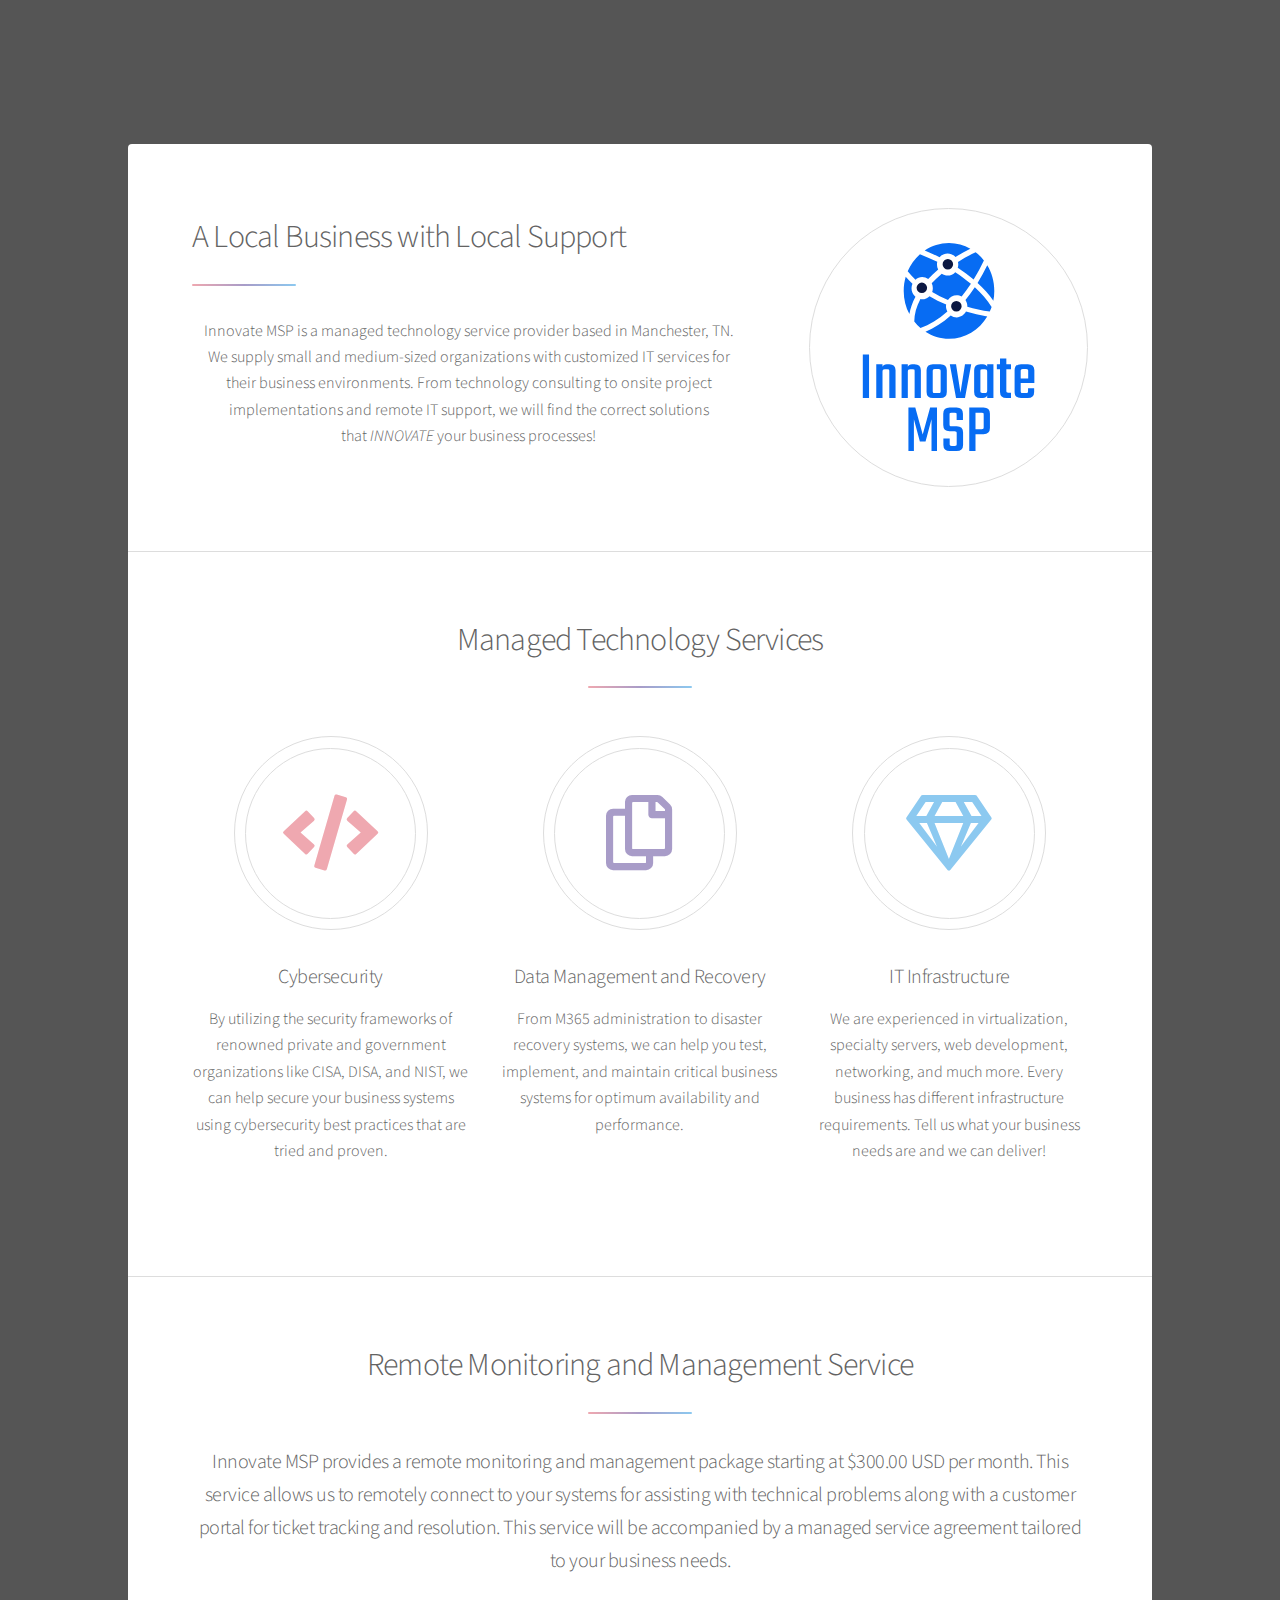
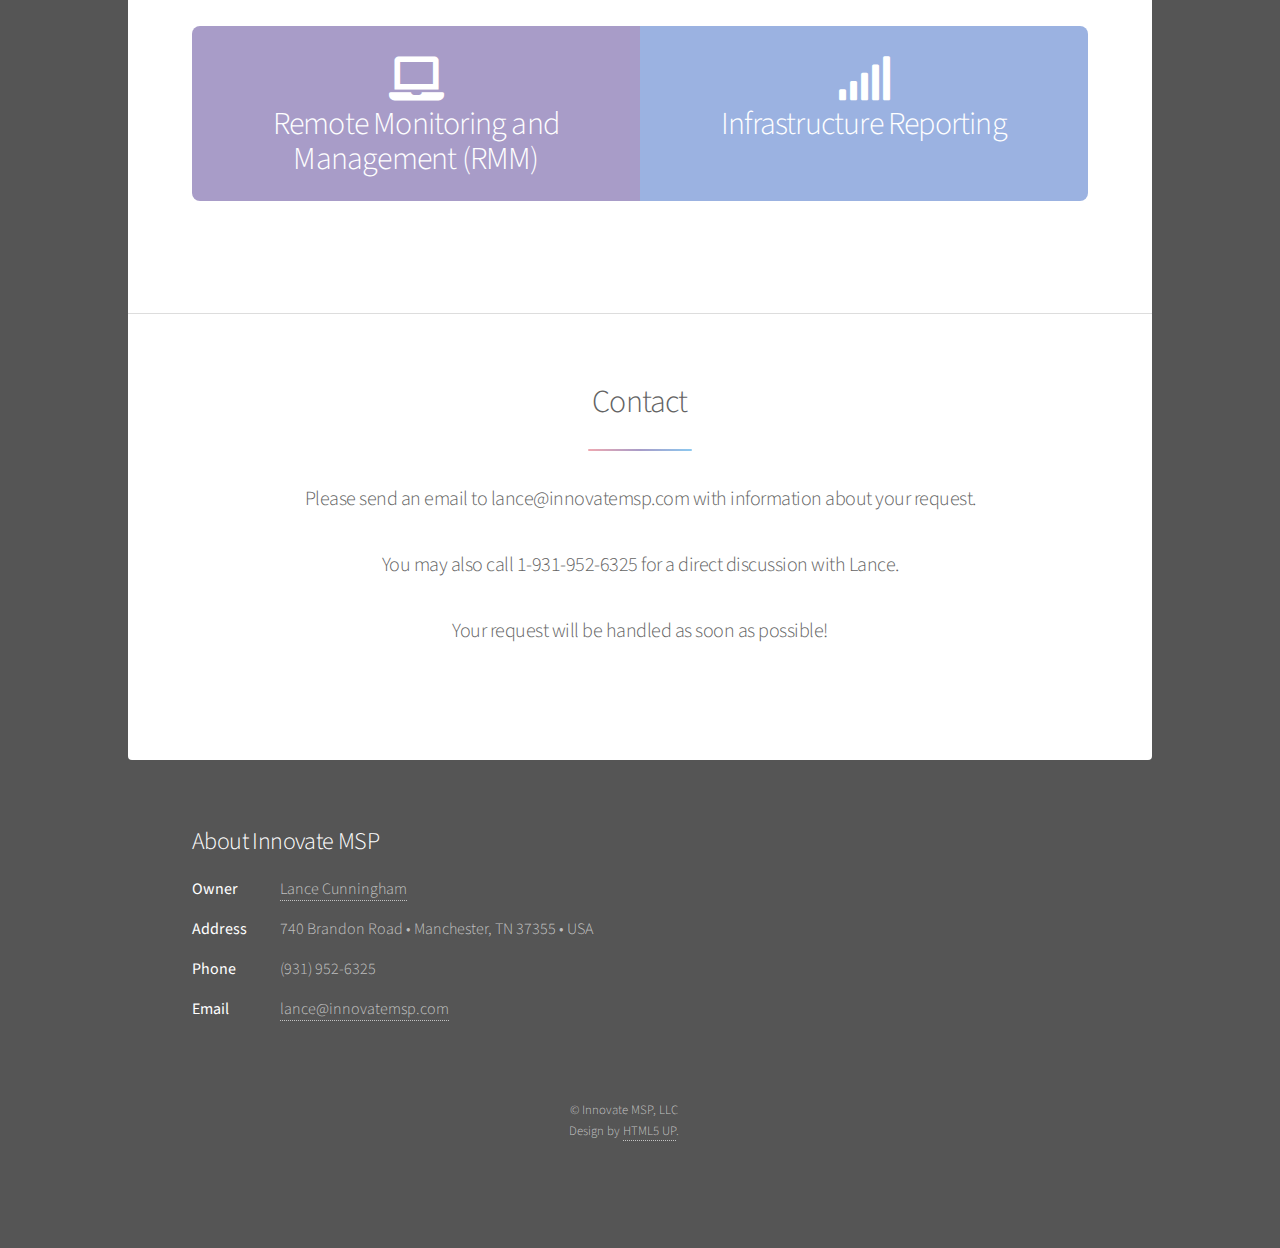
==== index.html @ 787f3912 "Minor wording change" ====
<!DOCTYPE HTML>
<!--
	Stellar by HTML5 UP
	html5up.net | @ajlkn
	Free for personal and commercial use under the CCA 3.0 license (html5up.net/license)
-->
<html>
	<head>
		<title>Innovate MSP, LLC</title>
		<meta charset="utf-8" />
		<link rel="apple-touch-icon" sizes="180x180" href="/apple-touch-icon.png">
		<link rel="icon" type="image/png" sizes="32x32" href="/favicon-32x32.png">
		<link rel="icon" type="image/png" sizes="16x16" href="/favicon-16x16.png">
		<link rel="manifest" href="/site.webmanifest">
		<link rel="mask-icon" href="/safari-pinned-tab.svg" color="#5bbad5">
		<meta name="msapplication-TileColor" content="#da532c">
		<meta name="theme-color" content="#ffffff">
		<!-- <link rel="shortcut icon" type="image/x-icon" href="images/favicon.ico" /> -->
		<meta name="viewport" content="width=device-width, initial-scale=1, user-scalable=no" />
		<link rel="stylesheet" href="assets/css/main.css" />
		<noscript><link rel="stylesheet" href="assets/css/noscript.css" /></noscript>
	</head>
	<body class="is-preload">

		<!-- Wrapper -->
			<div id="wrapper">

				<!-- Header -->
					<header id="header" class="alt">
						<!-- <span class="logo"><img src="images/logo-original.svg" alt="" /></span> -->
						<!-- <h1>Innovate MSP</h1> -->
						<!-- <p>Managed Technology Services customized to the client's needs.<br /> -->
						<!-- built by <a href="https://twitter.com/ajlkn">@ajlkn</a> for <a href="https://html5up.net">HTML5 UP</a>.</p></p> -->
					</header>

				<!-- Nav -->
					<!-- <nav id="nav">
						<ul>
							<li><a href="#intro" class="active">Introduction</a></li>
							<li><a href="#first">First Section</a></li>
							<li><a href="#second">Second Section</a></li>
							<li><a href="#cta">Get Started</a></li>
						</ul>
					</nav> -->

				<!-- Main -->
					<div id="main">

						<!-- Introduction -->
							<section id="intro" class="main">
								<div class="spotlight">
									<div class="content">
										<header class="major">
											<h2>A Local Business with Local Support</h2>
										</header>
										<center><p>Innovate MSP is a managed technology service provider based in Manchester, TN. 
									
								
											</br>We supply small and medium-sized organizations with customized IT services for </br>their business environments.
											From technology consulting to onsite project implementations and remote IT support, we will find the correct solutions </br> that <em>INNOVATE</em> your business processes! </p> </center>
										<ul class="actions">
										<!-- 	<li><a href="generic.html" class="button">Learn More</a></li> -->
										</ul>
									</div>
									<span class="image"><img src="images/logo-nobackground.svg" alt="" /></span>
								</div>
							</section>

						<!-- First Section -->
							<section id="first" class="main special">
								<header class="major">
									<h2>Managed Technology Services</h2>
								</header>
								<ul class="features">
									<li>
										<span class="icon solid major style1 fa-code"></span>
										<h3>Cybersecurity</h3>
										<p>By utilizing the security frameworks of renowned private and government 
											organizations like CISA, DISA, and NIST, we can help secure your business systems using cybersecurity best practices that are tried and proven. <!--We are CompTIA Security+ certified for providing 
											cybersecurity services, risk assessments, and consultations. --> </p>
									</li>
									<li>
										<span class="icon major style3 fa-copy"></span>
										<h3>Data Management and Recovery</h3>
										<p>From M365 administration to disaster recovery systems, we can help you test, implement, and maintain critical business systems for optimum availability and performance. </p>
									</li>
									<li>
										<span class="icon major style5 fa-gem"></span>
										<h3>IT Infrastructure</h3>
										<p>We are experienced in virtualization, specialty servers, web development, networking, and much more. Every business has different infrastructure requirements. Tell us what your business needs are and we can deliver! </p>
									</li>
								</ul>
								<footer class="major">
									<ul class="actions special">
										<!-- <li><a href="generic.html" class="button">Learn More</a></li> -->
									</ul>
								</footer>
							</section>

		<!---Second Section--->		
							<section id="first" class="main special">
								<header class="major">
									<h2>Remote Monitoring and Management Service</h2>
									<p>Innovate MSP provides a remote monitoring and management package starting at $300.00 USD per month. 
										This service allows us to remotely connect to your systems for assisting with technical problems along with a
										customer portal for ticket tracking and resolution. This service will be accompanied by a managed service agreement tailored to your business needs.</p>
								</header>
								<ul class="statistics">
									<li class="style3">
										<span class="icon solid fa-laptop"></span>
										<strong>Remote Monitoring and Management (RMM)</strong> 
									</li>
									<li class="style4">
										<span class="icon solid fa-signal"></span>
									
										<strong>Infrastructure Reporting</strong>
									</li>
									
									
								</ul>
								<!-- <p class="content">Innovate MSP provides a remote monitoring and management package starting at $200 per month. 
										The software package this services uses will allow us to remotely connect to your systems for assisting with technical problems, 
										provides a customer portal for ticket tracking and resolution, and streamlined email invoices. This service will be accompanied by a managed service agreement to specify
									more details about the terms of the agreement</p> -->
								<footer class="major">
									<ul class="actions special">
										<!-- <li><a href="generic.html" class="button">Learn More</a></li> -->
									</ul>
								</footer>
							</section> 

						<!-- Get Started -->
							<section id="cta" class="main special">
								<header class="major">
									<h2>Contact</h2>
									<p>Please send an email to lance@innovatemsp.com with information about your request. 
									</br>	</br>You may also call 1-931-952-6325 for a direct discussion with Lance. 
								</br>
									</br>Your request will be handled as soon as possible!</p>
								</header>
								<footer class="major">
									<ul class="actions special">
										<!-- <li><a href="generic.html" class="button primary">Get Started</a></li> -->
										<!-- <li><a href="generic.html" class="button">Learn More</a></li> -->
									</ul>
								</footer>
							</section>

					</div>

				<!-- Footer -->
					<footer id="footer">
						<!-- <section>
							<h2>Aliquam sed mauris</h2>
							<p>Sed lorem ipsum dolor sit amet et nullam consequat feugiat consequat magna adipiscing tempus etiam dolore veroeros. eget dapibus mauris. Cras aliquet, nisl ut viverra sollicitudin, ligula erat egestas velit, vitae tincidunt odio.</p>
							<ul class="actions">
								<li><a href="generic.html" class="button">Learn More</a></li>
							</ul>
						</section> -->
						<section>
							<h2>About Innovate MSP</h2>
							<dl class="alt">
								<dt>Owner</dt>
								<dd><a href="#">Lance Cunningham</a></dd>
								<dt>Address</dt>
								<dd>740 Brandon Road &bull; Manchester, TN 37355 &bull; USA</dd>
								<dt>Phone</dt>
								<dd>(931) 952-6325</dd>
								<dt>Email</dt>
								<dd><a href="#">lance@innovatemsp.com</a></dd>
							</dl>
							<ul class="icons">
								<!-- <li><a href="#" class="icon brands fa-twitter alt"><span class="label">Twitter</span></a></li>
								<li><a href="#" class="icon brands fa-facebook-f alt"><span class="label">Facebook</span></a></li>
								<li><a href="#" class="icon brands fa-github alt"><span class="label">GitHub</span></a></li>
								-->
							</ul>
						</section>
						<p class="copyright">&copy; Innovate MSP, LLC 
							<br/> Design by <a href="https://html5up.net">HTML5 UP</a>.</p>
					</footer>

			</div>

		<!-- Scripts -->
			<script src="assets/js/jquery.min.js"></script>
			<script src="assets/js/jquery.scrollex.min.js"></script>
			<script src="assets/js/jquery.scrolly.min.js"></script>
			<script src="assets/js/browser.min.js"></script>
			<script src="assets/js/breakpoints.min.js"></script>
			<script src="assets/js/util.js"></script>
			<script src="assets/js/main.js"></script>

	</body>
</html>
---- assets/css/main.css ----
@import url(fontawesome-all.min.css);
@import 'https://fonts.googleapis.com/css?family=Source+Sans+Pro:300,400';

/*
	Stellar by HTML5 UP
	html5up.net | @ajlkn
	Free for personal and commercial use under the CCA 3.0 license (html5up.net/license)
*/

html, body, div, span, applet, object,
iframe, h1, h2, h3, h4, h5, h6, p, blockquote,
pre, a, abbr, acronym, address, big, cite,
code, del, dfn, em, img, ins, kbd, q, s, samp,
small, strike, strong, sub, sup, tt, var, b,
u, i, center, dl, dt, dd, ol, ul, li, fieldset,
form, label, legend, table, caption, tbody,
tfoot, thead, tr, th, td, article, aside,
canvas, details, embed, figure, figcaption,
footer, header, hgroup, menu, nav, output, ruby,
section, summary, time, mark, audio, video {
	margin: 0;
	padding: 0;
	border: 0;
	font-size: 100%;
	font: inherit;
	vertical-align: baseline;}

article, aside, details, figcaption, figure,
footer, header, hgroup, menu, nav, section {
	display: block;}

body {
	line-height: 1;
}

ol, ul {
	list-style: none;
}

blockquote, q {
	quotes: none;
}

	blockquote:before, blockquote:after, q:before, q:after {
		content: '';
		content: none;
	}

table {
	border-collapse: collapse;
	border-spacing: 0;
}

body {
	-webkit-text-size-adjust: none;
}

mark {
	background-color: transparent;
	color: inherit;
}

input::-moz-focus-inner {
	border: 0;
	padding: 0;
}

input, select, textarea {
	-moz-appearance: none;
	-webkit-appearance: none;
	-ms-appearance: none;
	appearance: none;
}

/* Basic */

	@-ms-viewport {
		width: device-width;
	}

	body {
		-ms-overflow-style: scrollbar;
	}

	@media screen and (max-width: 480px) {

		html, body {
			min-width: 320px;
		}

	}

	html {
		box-sizing: border-box;
	}

	*, *:before, *:after {
		box-sizing: inherit;
	}

	body {
		background-color: #555555;
		/* background-image: url("images/overlay.png"), -moz-linear-gradient(45deg, #e37682 15%, #5f4d93 85%);
		background-image: url("images/overlay.png"), -webkit-linear-gradient(45deg, #e37682 15%, #5f4d93 85%);
		background-image: url("images/overlay.png"), -ms-linear-gradient(45deg, #e37682 15%, #5f4d93 85%);
		background-image: url("images/overlay.png"), linear-gradient(45deg, #e37682 15%, #5f4d93 85%); */
	}

		body.is-preload *, body.is-preload *:before, body.is-preload *:after {
			-moz-animation: none !important;
			-webkit-animation: none !important;
			-ms-animation: none !important;
			animation: none !important;
			-moz-transition: none !important;
			-webkit-transition: none !important;
			-ms-transition: none !important;
			transition: none !important;
		}

/* Type */

	body {
		/* background-color: #ffffff; */
		color: rgba(255, 255, 255, 0.65);
	}

	body, input, select, textarea {
		font-family: "Source Sans Pro", Helvetica, sans-serif;
		font-size: 17pt;
		font-weight: 300;
		line-height: 1.65;
	}

		@media screen and (max-width: 1680px) {

			body, input, select, textarea {
				font-size: 14pt;
			}

		}

		@media screen and (max-width: 1280px) {

			body, input, select, textarea {
				font-size: 12pt;
			}

		}

		@media screen and (max-width: 360px) {

			body, input, select, textarea {
				font-size: 11pt;
			}

		}

	a {
		-moz-transition: color 0.2s ease, border-bottom 0.2s ease;
		-webkit-transition: color 0.2s ease, border-bottom 0.2s ease;
		-ms-transition: color 0.2s ease, border-bottom 0.2s ease;
		transition: color 0.2s ease, border-bottom 0.2s ease;
		text-decoration: none;
		border-bottom: dotted 1px;
		color: inherit;
	}

		a:hover {
			border-bottom-color: transparent;
		}

	strong, b {
		font-weight: 400;
	}

	em, i {
		font-style: italic;
	}

	p {
		margin: 0 0 2em 0;
	}

		p.content {
			-moz-columns: 20em 2;
			-webkit-columns: 20em 2;
			-ms-columns: 20em 2;
			columns: 20em 2;
			-moz-column-gap: 2em;
			-webkit-column-gap: 2em;
			-ms-column-gap: 2em;
			column-gap: 2em;
			text-align: justify;
		}

	h1, h2, h3, h4, h5, h6 {
		font-weight: 300;
		line-height: 1.5;
		margin: 0 0 0.7em 0;
		letter-spacing: -0.025em;
	}

		h1 a, h2 a, h3 a, h4 a, h5 a, h6 a {
			color: inherit;
			text-decoration: none;
		}

	h1 {
		font-size: 2.5em;
		line-height: 1.2;
	}

	h2 {
		font-size: 1.5em;
	}

	h3 {
		font-size: 1.25em;
	}

	h4 {
		font-size: 1.1em;
	}

	h5 {
		font-size: 0.9em;
	}

	h6 {
		font-size: 0.7em;
	}

	@media screen and (max-width: 736px) {

		h1 {
			font-size: 2em;
		}

	}

	sub {
		font-size: 0.8em;
		position: relative;
		top: 0.5em;
	}

	sup {
		font-size: 0.8em;
		position: relative;
		top: -0.5em;
	}

	blockquote {
		border-left: solid 4px;
		font-style: italic;
		margin: 0 0 2em 0;
		padding: 0.5em 0 0.5em 2em;
	}

	code {
		border-radius: 8px;
		border: solid 1px;
		font-family: "Courier New", monospace;
		font-size: 0.9em;
		margin: 0 0.25em;
		padding: 0.25em 0.65em;
	}

	pre {
		-webkit-overflow-scrolling: touch;
		font-family: "Courier New", monospace;
		font-size: 0.9em;
		margin: 0 0 2em 0;
	}

		pre code {
			display: block;
			line-height: 1.75;
			padding: 1em 1.5em;
			overflow-x: auto;
		}

	hr {
		border: 0;
		border-bottom: solid 1px;
		margin: 2em 0;
	}

		hr.major {
			margin: 3em 0;
		}

	.align-left {
		text-align: left;
	}

	.align-center {
		text-align: center;
	}

	.align-right {
		text-align: right;
	}

	input, select, textarea {
		color: #ffffff;
	}

	a:hover {
		color: #ffffff;
	}

	strong, b {
		color: #ffffff;
	}

	h1, h2, h3, h4, h5, h6 {
		color: #ffffff;
	}

	blockquote {
		border-left-color: rgba(255, 255, 255, 0.35);
	}

	code {
		background: rgba(255, 255, 255, 0.075);
		border-color: rgba(255, 255, 255, 0.35);
	}

	hr {
		border-bottom-color: rgba(255, 255, 255, 0.35);
	}

/* Row */

	.row {
		display: flex;
		flex-wrap: wrap;
		box-sizing: border-box;
		align-items: stretch;
	}

		.row > * {
			box-sizing: border-box;
		}

		.row.gtr-uniform > * > :last-child {
			margin-bottom: 0;
		}

		.row.aln-left {
			justify-content: flex-start;
		}

		.row.aln-center {
			justify-content: center;
		}

		.row.aln-right {
			justify-content: flex-end;
		}

		.row.aln-top {
			align-items: flex-start;
		}

		.row.aln-middle {
			align-items: center;
		}

		.row.aln-bottom {
			align-items: flex-end;
		}

		.row > .imp {
			order: -1;
		}

		.row > .col-1 {
			width: 8.33333%;
		}

		.row > .off-1 {
			margin-left: 8.33333%;
		}

		.row > .col-2 {
			width: 16.66667%;
		}

		.row > .off-2 {
			margin-left: 16.66667%;
		}

		.row > .col-3 {
			width: 25%;
		}

		.row > .off-3 {
			margin-left: 25%;
		}

		.row > .col-4 {
			width: 33.33333%;
		}

		.row > .off-4 {
			margin-left: 33.33333%;
		}

		.row > .col-5 {
			width: 41.66667%;
		}

		.row > .off-5 {
			margin-left: 41.66667%;
		}

		.row > .col-6 {
			width: 50%;
		}

		.row > .off-6 {
			margin-left: 50%;
		}

		.row > .col-7 {
			width: 58.33333%;
		}

		.row > .off-7 {
			margin-left: 58.33333%;
		}

		.row > .col-8 {
			width: 66.66667%;
		}

		.row > .off-8 {
			margin-left: 66.66667%;
		}

		.row > .col-9 {
			width: 75%;
		}

		.row > .off-9 {
			margin-left: 75%;
		}

		.row > .col-10 {
			width: 83.33333%;
		}

		.row > .off-10 {
			margin-left: 83.33333%;
		}

		.row > .col-11 {
			width: 91.66667%;
		}

		.row > .off-11 {
			margin-left: 91.66667%;
		}

		.row > .col-12 {
			width: 100%;
		}

		.row > .off-12 {
			margin-left: 100%;
		}

		.row.gtr-0 {
			margin-top: 0;
			margin-left: 0em;
		}

			.row.gtr-0 > * {
				padding: 0 0 0 0em;
			}

			.row.gtr-0.gtr-uniform {
				margin-top: 0em;
			}

				.row.gtr-0.gtr-uniform > * {
					padding-top: 0em;
				}

		.row.gtr-25 {
			margin-top: 0;
			margin-left: -0.375em;
		}

			.row.gtr-25 > * {
				padding: 0 0 0 0.375em;
			}

			.row.gtr-25.gtr-uniform {
				margin-top: -0.375em;
			}

				.row.gtr-25.gtr-uniform > * {
					padding-top: 0.375em;
				}

		.row.gtr-50 {
			margin-top: 0;
			margin-left: -0.75em;
		}

			.row.gtr-50 > * {
				padding: 0 0 0 0.75em;
			}

			.row.gtr-50.gtr-uniform {
				margin-top: -0.75em;
			}

				.row.gtr-50.gtr-uniform > * {
					padding-top: 0.75em;
				}

		.row {
			margin-top: 0;
			margin-left: -1.5em;
		}

			.row > * {
				padding: 0 0 0 1.5em;
			}

			.row.gtr-uniform {
				margin-top: -1.5em;
			}

				.row.gtr-uniform > * {
					padding-top: 1.5em;
				}

		.row.gtr-150 {
			margin-top: 0;
			margin-left: -2.25em;
		}

			.row.gtr-150 > * {
				padding: 0 0 0 2.25em;
			}

			.row.gtr-150.gtr-uniform {
				margin-top: -2.25em;
			}

				.row.gtr-150.gtr-uniform > * {
					padding-top: 2.25em;
				}

		.row.gtr-200 {
			margin-top: 0;
			margin-left: -3em;
		}

			.row.gtr-200 > * {
				padding: 0 0 0 3em;
			}

			.row.gtr-200.gtr-uniform {
				margin-top: -3em;
			}

				.row.gtr-200.gtr-uniform > * {
					padding-top: 3em;
				}

		@media screen and (max-width: 1680px) {

			.row {
				display: flex;
				flex-wrap: wrap;
				box-sizing: border-box;
				align-items: stretch;
			}

				.row > * {
					box-sizing: border-box;
				}

				.row.gtr-uniform > * > :last-child {
					margin-bottom: 0;
				}

				.row.aln-left {
					justify-content: flex-start;
				}

				.row.aln-center {
					justify-content: center;
				}

				.row.aln-right {
					justify-content: flex-end;
				}

				.row.aln-top {
					align-items: flex-start;
				}

				.row.aln-middle {
					align-items: center;
				}

				.row.aln-bottom {
					align-items: flex-end;
				}

				.row > .imp-xlarge {
					order: -1;
				}

				.row > .col-1-xlarge {
					width: 8.33333%;
				}

				.row > .off-1-xlarge {
					margin-left: 8.33333%;
				}

				.row > .col-2-xlarge {
					width: 16.66667%;
				}

				.row > .off-2-xlarge {
					margin-left: 16.66667%;
				}

				.row > .col-3-xlarge {
					width: 25%;
				}

				.row > .off-3-xlarge {
					margin-left: 25%;
				}

				.row > .col-4-xlarge {
					width: 33.33333%;
				}

				.row > .off-4-xlarge {
					margin-left: 33.33333%;
				}

				.row > .col-5-xlarge {
					width: 41.66667%;
				}

				.row > .off-5-xlarge {
					margin-left: 41.66667%;
				}

				.row > .col-6-xlarge {
					width: 50%;
				}

				.row > .off-6-xlarge {
					margin-left: 50%;
				}

				.row > .col-7-xlarge {
					width: 58.33333%;
				}

				.row > .off-7-xlarge {
					margin-left: 58.33333%;
				}

				.row > .col-8-xlarge {
					width: 66.66667%;
				}

				.row > .off-8-xlarge {
					margin-left: 66.66667%;
				}

				.row > .col-9-xlarge {
					width: 75%;
				}

				.row > .off-9-xlarge {
					margin-left: 75%;
				}

				.row > .col-10-xlarge {
					width: 83.33333%;
				}

				.row > .off-10-xlarge {
					margin-left: 83.33333%;
				}

				.row > .col-11-xlarge {
					width: 91.66667%;
				}

				.row > .off-11-xlarge {
					margin-left: 91.66667%;
				}

				.row > .col-12-xlarge {
					width: 100%;
				}

				.row > .off-12-xlarge {
					margin-left: 100%;
				}

				.row.gtr-0 {
					margin-top: 0;
					margin-left: 0em;
				}

					.row.gtr-0 > * {
						padding: 0 0 0 0em;
					}

					.row.gtr-0.gtr-uniform {
						margin-top: 0em;
					}

						.row.gtr-0.gtr-uniform > * {
							padding-top: 0em;
						}

				.row.gtr-25 {
					margin-top: 0;
					margin-left: -0.375em;
				}

					.row.gtr-25 > * {
						padding: 0 0 0 0.375em;
					}

					.row.gtr-25.gtr-uniform {
						margin-top: -0.375em;
					}

						.row.gtr-25.gtr-uniform > * {
							padding-top: 0.375em;
						}

				.row.gtr-50 {
					margin-top: 0;
					margin-left: -0.75em;
				}

					.row.gtr-50 > * {
						padding: 0 0 0 0.75em;
					}

					.row.gtr-50.gtr-uniform {
						margin-top: -0.75em;
					}

						.row.gtr-50.gtr-uniform > * {
							padding-top: 0.75em;
						}

				.row {
					margin-top: 0;
					margin-left: -1.5em;
				}

					.row > * {
						padding: 0 0 0 1.5em;
					}

					.row.gtr-uniform {
						margin-top: -1.5em;
					}

						.row.gtr-uniform > * {
							padding-top: 1.5em;
						}

				.row.gtr-150 {
					margin-top: 0;
					margin-left: -2.25em;
				}

					.row.gtr-150 > * {
						padding: 0 0 0 2.25em;
					}

					.row.gtr-150.gtr-uniform {
						margin-top: -2.25em;
					}

						.row.gtr-150.gtr-uniform > * {
							padding-top: 2.25em;
						}

				.row.gtr-200 {
					margin-top: 0;
					margin-left: -3em;
				}

					.row.gtr-200 > * {
						padding: 0 0 0 3em;
					}

					.row.gtr-200.gtr-uniform {
						margin-top: -3em;
					}

						.row.gtr-200.gtr-uniform > * {
							padding-top: 3em;
						}

		}

		@media screen and (max-width: 1280px) {

			.row {
				display: flex;
				flex-wrap: wrap;
				box-sizing: border-box;
				align-items: stretch;
			}

				.row > * {
					box-sizing: border-box;
				}

				.row.gtr-uniform > * > :last-child {
					margin-bottom: 0;
				}

				.row.aln-left {
					justify-content: flex-start;
				}

				.row.aln-center {
					justify-content: center;
				}

				.row.aln-right {
					justify-content: flex-end;
				}

				.row.aln-top {
					align-items: flex-start;
				}

				.row.aln-middle {
					align-items: center;
				}

				.row.aln-bottom {
					align-items: flex-end;
				}

				.row > .imp-large {
					order: -1;
				}

				.row > .col-1-large {
					width: 8.33333%;
				}

				.row > .off-1-large {
					margin-left: 8.33333%;
				}

				.row > .col-2-large {
					width: 16.66667%;
				}

				.row > .off-2-large {
					margin-left: 16.66667%;
				}

				.row > .col-3-large {
					width: 25%;
				}

				.row > .off-3-large {
					margin-left: 25%;
				}

				.row > .col-4-large {
					width: 33.33333%;
				}

				.row > .off-4-large {
					margin-left: 33.33333%;
				}

				.row > .col-5-large {
					width: 41.66667%;
				}

				.row > .off-5-large {
					margin-left: 41.66667%;
				}

				.row > .col-6-large {
					width: 50%;
				}

				.row > .off-6-large {
					margin-left: 50%;
				}

				.row > .col-7-large {
					width: 58.33333%;
				}

				.row > .off-7-large {
					margin-left: 58.33333%;
				}

				.row > .col-8-large {
					width: 66.66667%;
				}

				.row > .off-8-large {
					margin-left: 66.66667%;
				}

				.row > .col-9-large {
					width: 75%;
				}

				.row > .off-9-large {
					margin-left: 75%;
				}

				.row > .col-10-large {
					width: 83.33333%;
				}

				.row > .off-10-large {
					margin-left: 83.33333%;
				}

				.row > .col-11-large {
					width: 91.66667%;
				}

				.row > .off-11-large {
					margin-left: 91.66667%;
				}

				.row > .col-12-large {
					width: 100%;
				}

				.row > .off-12-large {
					margin-left: 100%;
				}

				.row.gtr-0 {
					margin-top: 0;
					margin-left: 0em;
				}

					.row.gtr-0 > * {
						padding: 0 0 0 0em;
					}

					.row.gtr-0.gtr-uniform {
						margin-top: 0em;
					}

						.row.gtr-0.gtr-uniform > * {
							padding-top: 0em;
						}

				.row.gtr-25 {
					margin-top: 0;
					margin-left: -0.375em;
				}

					.row.gtr-25 > * {
						padding: 0 0 0 0.375em;
					}

					.row.gtr-25.gtr-uniform {
						margin-top: -0.375em;
					}

						.row.gtr-25.gtr-uniform > * {
							padding-top: 0.375em;
						}

				.row.gtr-50 {
					margin-top: 0;
					margin-left: -0.75em;
				}

					.row.gtr-50 > * {
						padding: 0 0 0 0.75em;
					}

					.row.gtr-50.gtr-uniform {
						margin-top: -0.75em;
					}

						.row.gtr-50.gtr-uniform > * {
							padding-top: 0.75em;
						}

				.row {
					margin-top: 0;
					margin-left: -1.5em;
				}

					.row > * {
						padding: 0 0 0 1.5em;
					}

					.row.gtr-uniform {
						margin-top: -1.5em;
					}

						.row.gtr-uniform > * {
							padding-top: 1.5em;
						}

				.row.gtr-150 {
					margin-top: 0;
					margin-left: -2.25em;
				}

					.row.gtr-150 > * {
						padding: 0 0 0 2.25em;
					}

					.row.gtr-150.gtr-uniform {
						margin-top: -2.25em;
					}

						.row.gtr-150.gtr-uniform > * {
							padding-top: 2.25em;
						}

				.row.gtr-200 {
					margin-top: 0;
					margin-left: -3em;
				}

					.row.gtr-200 > * {
						padding: 0 0 0 3em;
					}

					.row.gtr-200.gtr-uniform {
						margin-top: -3em;
					}

						.row.gtr-200.gtr-uniform > * {
							padding-top: 3em;
						}

		}

		@media screen and (max-width: 980px) {

			.row {
				display: flex;
				flex-wrap: wrap;
				box-sizing: border-box;
				align-items: stretch;
			}

				.row > * {
					box-sizing: border-box;
				}

				.row.gtr-uniform > * > :last-child {
					margin-bottom: 0;
				}

				.row.aln-left {
					justify-content: flex-start;
				}

				.row.aln-center {
					justify-content: center;
				}

				.row.aln-right {
					justify-content: flex-end;
				}

				.row.aln-top {
					align-items: flex-start;
				}

				.row.aln-middle {
					align-items: center;
				}

				.row.aln-bottom {
					align-items: flex-end;
				}

				.row > .imp-medium {
					order: -1;
				}

				.row > .col-1-medium {
					width: 8.33333%;
				}

				.row > .off-1-medium {
					margin-left: 8.33333%;
				}

				.row > .col-2-medium {
					width: 16.66667%;
				}

				.row > .off-2-medium {
					margin-left: 16.66667%;
				}

				.row > .col-3-medium {
					width: 25%;
				}

				.row > .off-3-medium {
					margin-left: 25%;
				}

				.row > .col-4-medium {
					width: 33.33333%;
				}

				.row > .off-4-medium {
					margin-left: 33.33333%;
				}

				.row > .col-5-medium {
					width: 41.66667%;
				}

				.row > .off-5-medium {
					margin-left: 41.66667%;
				}

				.row > .col-6-medium {
					width: 50%;
				}

				.row > .off-6-medium {
					margin-left: 50%;
				}

				.row > .col-7-medium {
					width: 58.33333%;
				}

				.row > .off-7-medium {
					margin-left: 58.33333%;
				}

				.row > .col-8-medium {
					width: 66.66667%;
				}

				.row > .off-8-medium {
					margin-left: 66.66667%;
				}

				.row > .col-9-medium {
					width: 75%;
				}

				.row > .off-9-medium {
					margin-left: 75%;
				}

				.row > .col-10-medium {
					width: 83.33333%;
				}

				.row > .off-10-medium {
					margin-left: 83.33333%;
				}

				.row > .col-11-medium {
					width: 91.66667%;
				}

				.row > .off-11-medium {
					margin-left: 91.66667%;
				}

				.row > .col-12-medium {
					width: 100%;
				}

				.row > .off-12-medium {
					margin-left: 100%;
				}

				.row.gtr-0 {
					margin-top: 0;
					margin-left: 0em;
				}

					.row.gtr-0 > * {
						padding: 0 0 0 0em;
					}

					.row.gtr-0.gtr-uniform {
						margin-top: 0em;
					}

						.row.gtr-0.gtr-uniform > * {
							padding-top: 0em;
						}

				.row.gtr-25 {
					margin-top: 0;
					margin-left: -0.375em;
				}

					.row.gtr-25 > * {
						padding: 0 0 0 0.375em;
					}

					.row.gtr-25.gtr-uniform {
						margin-top: -0.375em;
					}

						.row.gtr-25.gtr-uniform > * {
							padding-top: 0.375em;
						}

				.row.gtr-50 {
					margin-top: 0;
					margin-left: -0.75em;
				}

					.row.gtr-50 > * {
						padding: 0 0 0 0.75em;
					}

					.row.gtr-50.gtr-uniform {
						margin-top: -0.75em;
					}

						.row.gtr-50.gtr-uniform > * {
							padding-top: 0.75em;
						}

				.row {
					margin-top: 0;
					margin-left: -1.5em;
				}

					.row > * {
						padding: 0 0 0 1.5em;
					}

					.row.gtr-uniform {
						margin-top: -1.5em;
					}

						.row.gtr-uniform > * {
							padding-top: 1.5em;
						}

				.row.gtr-150 {
					margin-top: 0;
					margin-left: -2.25em;
				}

					.row.gtr-150 > * {
						padding: 0 0 0 2.25em;
					}

					.row.gtr-150.gtr-uniform {
						margin-top: -2.25em;
					}

						.row.gtr-150.gtr-uniform > * {
							padding-top: 2.25em;
						}

				.row.gtr-200 {
					margin-top: 0;
					margin-left: -3em;
				}

					.row.gtr-200 > * {
						padding: 0 0 0 3em;
					}

					.row.gtr-200.gtr-uniform {
						margin-top: -3em;
					}

						.row.gtr-200.gtr-uniform > * {
							padding-top: 3em;
						}

		}

		@media screen and (max-width: 736px) {

			.row {
				display: flex;
				flex-wrap: wrap;
				box-sizing: border-box;
				align-items: stretch;
			}

				.row > * {
					box-sizing: border-box;
				}

				.row.gtr-uniform > * > :last-child {
					margin-bottom: 0;
				}

				.row.aln-left {
					justify-content: flex-start;
				}

				.row.aln-center {
					justify-content: center;
				}

				.row.aln-right {
					justify-content: flex-end;
				}

				.row.aln-top {
					align-items: flex-start;
				}

				.row.aln-middle {
					align-items: center;
				}

				.row.aln-bottom {
					align-items: flex-end;
				}

				.row > .imp-small {
					order: -1;
				}

				.row > .col-1-small {
					width: 8.33333%;
				}

				.row > .off-1-small {
					margin-left: 8.33333%;
				}

				.row > .col-2-small {
					width: 16.66667%;
				}

				.row > .off-2-small {
					margin-left: 16.66667%;
				}

				.row > .col-3-small {
					width: 25%;
				}

				.row > .off-3-small {
					margin-left: 25%;
				}

				.row > .col-4-small {
					width: 33.33333%;
				}

				.row > .off-4-small {
					margin-left: 33.33333%;
				}

				.row > .col-5-small {
					width: 41.66667%;
				}

				.row > .off-5-small {
					margin-left: 41.66667%;
				}

				.row > .col-6-small {
					width: 50%;
				}

				.row > .off-6-small {
					margin-left: 50%;
				}

				.row > .col-7-small {
					width: 58.33333%;
				}

				.row > .off-7-small {
					margin-left: 58.33333%;
				}

				.row > .col-8-small {
					width: 66.66667%;
				}

				.row > .off-8-small {
					margin-left: 66.66667%;
				}

				.row > .col-9-small {
					width: 75%;
				}

				.row > .off-9-small {
					margin-left: 75%;
				}

				.row > .col-10-small {
					width: 83.33333%;
				}

				.row > .off-10-small {
					margin-left: 83.33333%;
				}

				.row > .col-11-small {
					width: 91.66667%;
				}

				.row > .off-11-small {
					margin-left: 91.66667%;
				}

				.row > .col-12-small {
					width: 100%;
				}

				.row > .off-12-small {
					margin-left: 100%;
				}

				.row.gtr-0 {
					margin-top: 0;
					margin-left: 0em;
				}

					.row.gtr-0 > * {
						padding: 0 0 0 0em;
					}

					.row.gtr-0.gtr-uniform {
						margin-top: 0em;
					}

						.row.gtr-0.gtr-uniform > * {
							padding-top: 0em;
						}

				.row.gtr-25 {
					margin-top: 0;
					margin-left: -0.25em;
				}

					.row.gtr-25 > * {
						padding: 0 0 0 0.25em;
					}

					.row.gtr-25.gtr-uniform {
						margin-top: -0.25em;
					}

						.row.gtr-25.gtr-uniform > * {
							padding-top: 0.25em;
						}

				.row.gtr-50 {
					margin-top: 0;
					margin-left: -0.5em;
				}

					.row.gtr-50 > * {
						padding: 0 0 0 0.5em;
					}

					.row.gtr-50.gtr-uniform {
						margin-top: -0.5em;
					}

						.row.gtr-50.gtr-uniform > * {
							padding-top: 0.5em;
						}

				.row {
					margin-top: 0;
					margin-left: -1em;
				}

					.row > * {
						padding: 0 0 0 1em;
					}

					.row.gtr-uniform {
						margin-top: -1em;
					}

						.row.gtr-uniform > * {
							padding-top: 1em;
						}

				.row.gtr-150 {
					margin-top: 0;
					margin-left: -1.5em;
				}

					.row.gtr-150 > * {
						padding: 0 0 0 1.5em;
					}

					.row.gtr-150.gtr-uniform {
						margin-top: -1.5em;
					}

						.row.gtr-150.gtr-uniform > * {
							padding-top: 1.5em;
						}

				.row.gtr-200 {
					margin-top: 0;
					margin-left: -2em;
				}

					.row.gtr-200 > * {
						padding: 0 0 0 2em;
					}

					.row.gtr-200.gtr-uniform {
						margin-top: -2em;
					}

						.row.gtr-200.gtr-uniform > * {
							padding-top: 2em;
						}

		}

		@media screen and (max-width: 480px) {

			.row {
				display: flex;
				flex-wrap: wrap;
				box-sizing: border-box;
				align-items: stretch;
			}

				.row > * {
					box-sizing: border-box;
				}

				.row.gtr-uniform > * > :last-child {
					margin-bottom: 0;
				}

				.row.aln-left {
					justify-content: flex-start;
				}

				.row.aln-center {
					justify-content: center;
				}

				.row.aln-right {
					justify-content: flex-end;
				}

				.row.aln-top {
					align-items: flex-start;
				}

				.row.aln-middle {
					align-items: center;
				}

				.row.aln-bottom {
					align-items: flex-end;
				}

				.row > .imp-xsmall {
					order: -1;
				}

				.row > .col-1-xsmall {
					width: 8.33333%;
				}

				.row > .off-1-xsmall {
					margin-left: 8.33333%;
				}

				.row > .col-2-xsmall {
					width: 16.66667%;
				}

				.row > .off-2-xsmall {
					margin-left: 16.66667%;
				}

				.row > .col-3-xsmall {
					width: 25%;
				}

				.row > .off-3-xsmall {
					margin-left: 25%;
				}

				.row > .col-4-xsmall {
					width: 33.33333%;
				}

				.row > .off-4-xsmall {
					margin-left: 33.33333%;
				}

				.row > .col-5-xsmall {
					width: 41.66667%;
				}

				.row > .off-5-xsmall {
					margin-left: 41.66667%;
				}

				.row > .col-6-xsmall {
					width: 50%;
				}

				.row > .off-6-xsmall {
					margin-left: 50%;
				}

				.row > .col-7-xsmall {
					width: 58.33333%;
				}

				.row > .off-7-xsmall {
					margin-left: 58.33333%;
				}

				.row > .col-8-xsmall {
					width: 66.66667%;
				}

				.row > .off-8-xsmall {
					margin-left: 66.66667%;
				}

				.row > .col-9-xsmall {
					width: 75%;
				}

				.row > .off-9-xsmall {
					margin-left: 75%;
				}

				.row > .col-10-xsmall {
					width: 83.33333%;
				}

				.row > .off-10-xsmall {
					margin-left: 83.33333%;
				}

				.row > .col-11-xsmall {
					width: 91.66667%;
				}

				.row > .off-11-xsmall {
					margin-left: 91.66667%;
				}

				.row > .col-12-xsmall {
					width: 100%;
				}

				.row > .off-12-xsmall {
					margin-left: 100%;
				}

				.row.gtr-0 {
					margin-top: 0;
					margin-left: 0em;
				}

					.row.gtr-0 > * {
						padding: 0 0 0 0em;
					}

					.row.gtr-0.gtr-uniform {
						margin-top: 0em;
					}

						.row.gtr-0.gtr-uniform > * {
							padding-top: 0em;
						}

				.row.gtr-25 {
					margin-top: 0;
					margin-left: -0.3125em;
				}

					.row.gtr-25 > * {
						padding: 0 0 0 0.3125em;
					}

					.row.gtr-25.gtr-uniform {
						margin-top: -0.3125em;
					}

						.row.gtr-25.gtr-uniform > * {
							padding-top: 0.3125em;
						}

				.row.gtr-50 {
					margin-top: 0;
					margin-left: -0.625em;
				}

					.row.gtr-50 > * {
						padding: 0 0 0 0.625em;
					}

					.row.gtr-50.gtr-uniform {
						margin-top: -0.625em;
					}

						.row.gtr-50.gtr-uniform > * {
							padding-top: 0.625em;
						}

				.row {
					margin-top: 0;
					margin-left: -1.25em;
				}

					.row > * {
						padding: 0 0 0 1.25em;
					}

					.row.gtr-uniform {
						margin-top: -1.25em;
					}

						.row.gtr-uniform > * {
							padding-top: 1.25em;
						}

				.row.gtr-150 {
					margin-top: 0;
					margin-left: -1.875em;
				}

					.row.gtr-150 > * {
						padding: 0 0 0 1.875em;
					}

					.row.gtr-150.gtr-uniform {
						margin-top: -1.875em;
					}

						.row.gtr-150.gtr-uniform > * {
							padding-top: 1.875em;
						}

				.row.gtr-200 {
					margin-top: 0;
					margin-left: -2.5em;
				}

					.row.gtr-200 > * {
						padding: 0 0 0 2.5em;
					}

					.row.gtr-200.gtr-uniform {
						margin-top: -2.5em;
					}

						.row.gtr-200.gtr-uniform > * {
							padding-top: 2.5em;
						}

		}

/* Box */

	.box {
		border-radius: 8px;
		border: solid;
		margin-bottom: 2em;
		padding: 1.5em;
	}

		.box > :last-child,
		.box > :last-child > :last-child,
		.box > :last-child > :last-child > :last-child {
			margin-bottom: 0;
		}

		.box.alt {
			border: 0;
			border-radius: 0;
			padding: 0;
		}

	.box {
		border-color: rgba(255, 255, 255, 0.35);
	}

/* Button */

	input[type="submit"],
	input[type="reset"],
	input[type="button"],
	button,
	.button {
		-moz-appearance: none;
		-webkit-appearance: none;
		-ms-appearance: none;
		appearance: none;
		-moz-transition: background-color 0.2s ease-in-out, color 0.2s ease-in-out;
		-webkit-transition: background-color 0.2s ease-in-out, color 0.2s ease-in-out;
		-ms-transition: background-color 0.2s ease-in-out, color 0.2s ease-in-out;
		transition: background-color 0.2s ease-in-out, color 0.2s ease-in-out;
		border-radius: 8px;
		border: 0;
		cursor: pointer;
		display: inline-block;
		font-weight: 300;
		height: 2.75em;
		line-height: 2.75em;
		min-width: 9.25em;
		padding: 0 1.5em;
		text-align: center;
		text-decoration: none;
		white-space: nowrap;
	}

		input[type="submit"].icon,
		input[type="reset"].icon,
		input[type="button"].icon,
		button.icon,
		.button.icon {
			padding-left: 1.35em;
		}

			input[type="submit"].icon:before,
			input[type="reset"].icon:before,
			input[type="button"].icon:before,
			button.icon:before,
			.button.icon:before {
				margin-right: 0.5em;
			}

		input[type="submit"].fit,
		input[type="reset"].fit,
		input[type="button"].fit,
		button.fit,
		.button.fit {
			width: 100%;
		}

		input[type="submit"].small,
		input[type="reset"].small,
		input[type="button"].small,
		button.small,
		.button.small {
			font-size: 0.8em;
		}

		input[type="submit"].large,
		input[type="reset"].large,
		input[type="button"].large,
		button.large,
		.button.large {
			font-size: 1.35em;
		}

		input[type="submit"].disabled, input[type="submit"]:disabled,
		input[type="reset"].disabled,
		input[type="reset"]:disabled,
		input[type="button"].disabled,
		input[type="button"]:disabled,
		button.disabled,
		button:disabled,
		.button.disabled,
		.button:disabled {
			pointer-events: none;
			opacity: 0.25;
		}

		@media screen and (max-width: 736px) {

			input[type="submit"],
			input[type="reset"],
			input[type="button"],
			button,
			.button {
				min-width: 0;
			}

		}

	input[type="submit"],
	input[type="reset"],
	input[type="button"],
	button,
	.button {
		background-color: transparent;
		box-shadow: inset 0 0 0 1px rgba(255, 255, 255, 0.35);
		color: #ffffff !important;
	}

		input[type="submit"]:hover,
		input[type="reset"]:hover,
		input[type="button"]:hover,
		button:hover,
		.button:hover {
			background-color: rgba(255, 255, 255, 0.075);
		}

		input[type="submit"]:active,
		input[type="reset"]:active,
		input[type="button"]:active,
		button:active,
		.button:active {
			background-color: rgba(255, 255, 255, 0.2);
		}

		input[type="submit"].icon:before,
		input[type="reset"].icon:before,
		input[type="button"].icon:before,
		button.icon:before,
		.button.icon:before {
			color: rgba(255, 255, 255, 0.5);
		}

		input[type="submit"].primary,
		input[type="reset"].primary,
		input[type="button"].primary,
		button.primary,
		.button.primary {
			background-color: #8cc9f0;
			color: #ffffff !important;
			box-shadow: none;
		}

			input[type="submit"].primary:hover,
			input[type="reset"].primary:hover,
			input[type="button"].primary:hover,
			button.primary:hover,
			.button.primary:hover {
				background-color: #9acff2;
			}

			input[type="submit"].primary:active,
			input[type="reset"].primary:active,
			input[type="button"].primary:active,
			button.primary:active,
			.button.primary:active {
				background-color: #7ec3ee;
			}

			input[type="submit"].primary.icon:before,
			input[type="reset"].primary.icon:before,
			input[type="button"].primary.icon:before,
			button.primary.icon:before,
			.button.primary.icon:before {
				color: #ffffff !important;
			}

/* Form */

	form {
		margin: 0 0 2em 0;
	}

	label {
		display: block;
		font-size: 0.9em;
		font-weight: 400;
		margin: 0 0 1em 0;
	}

	input[type="text"],
	input[type="password"],
	input[type="email"],
	select,
	textarea {
		-moz-appearance: none;
		-webkit-appearance: none;
		-ms-appearance: none;
		appearance: none;
		border-radius: 8px;
		border: solid 1px;
		color: inherit;
		display: block;
		outline: 0;
		padding: 0 1em;
		text-decoration: none;
		width: 100%;
	}

		input[type="text"]:invalid,
		input[type="password"]:invalid,
		input[type="email"]:invalid,
		select:invalid,
		textarea:invalid {
			box-shadow: none;
		}

	select {
		background-size: 1.25rem;
		background-repeat: no-repeat;
		background-position: calc(100% - 1rem) center;
		height: 2.75em;
		padding-right: 2.75em;
		text-overflow: ellipsis;
	}

		select:focus::-ms-value {
			background-color: transparent;
		}

		select::-ms-expand {
			display: none;
		}

	input[type="text"],
	input[type="password"],
	input[type="email"],
	select {
		height: 2.75em;
	}

	textarea {
		padding: 0.75em 1em;
	}

	input[type="checkbox"],
	input[type="radio"] {
		-moz-appearance: none;
		-webkit-appearance: none;
		-ms-appearance: none;
		appearance: none;
		display: block;
		float: left;
		margin-right: -2em;
		opacity: 0;
		width: 1em;
		z-index: -1;
	}

		input[type="checkbox"] + label,
		input[type="radio"] + label {
			text-decoration: none;
			cursor: pointer;
			display: inline-block;
			font-size: 1em;
			font-weight: 300;
			padding-left: 2.4em;
			padding-right: 0.75em;
			position: relative;
		}

			input[type="checkbox"] + label:before,
			input[type="radio"] + label:before {
				-moz-osx-font-smoothing: grayscale;
				-webkit-font-smoothing: antialiased;
				display: inline-block;
				font-style: normal;
				font-variant: normal;
				text-rendering: auto;
				line-height: 1;
				text-transform: none !important;
				font-family: 'Font Awesome 5 Free';
				font-weight: 900;
			}

			input[type="checkbox"] + label:before,
			input[type="radio"] + label:before {
				border-radius: 8px;
				border: solid 1px;
				content: '';
				display: inline-block;
				font-size: 0.8em;
				height: 2.0625em;
				left: 0;
				line-height: 2.0625em;
				position: absolute;
				text-align: center;
				top: 0;
				width: 2.0625em;
			}

		input[type="checkbox"]:checked + label:before,
		input[type="radio"]:checked + label:before {
			content: '\f00c';
		}

	input[type="checkbox"] + label:before {
		border-radius: 8px;
	}

	input[type="radio"] + label:before {
		border-radius: 100%;
	}

	::-webkit-input-placeholder {
		opacity: 1.0;
	}

	:-moz-placeholder {
		opacity: 1.0;
	}

	::-moz-placeholder {
		opacity: 1.0;
	}

	:-ms-input-placeholder {
		opacity: 1.0;
	}

	label {
		color: #ffffff;
	}

	input[type="text"],
	input[type="password"],
	input[type="email"],
	select,
	textarea {
		background-color: rgba(255, 255, 255, 0.075);
		border-color: rgba(255, 255, 255, 0.35);
	}

		input[type="text"]:focus,
		input[type="password"]:focus,
		input[type="email"]:focus,
		select:focus,
		textarea:focus {
			border-color: #8cc9f0;
			box-shadow: 0 0 0 1px #8cc9f0;
		}

	select {
		background-image: url("data:image/svg+xml;charset=utf8,%3Csvg xmlns='http://www.w3.org/2000/svg' width='40' height='40' preserveAspectRatio='none' viewBox='0 0 40 40'%3E%3Cpath d='M9.4,12.3l10.4,10.4l10.4-10.4c0.2-0.2,0.5-0.4,0.9-0.4c0.3,0,0.6,0.1,0.9,0.4l3.3,3.3c0.2,0.2,0.4,0.5,0.4,0.9 c0,0.4-0.1,0.6-0.4,0.9L20.7,31.9c-0.2,0.2-0.5,0.4-0.9,0.4c-0.3,0-0.6-0.1-0.9-0.4L4.3,17.3c-0.2-0.2-0.4-0.5-0.4-0.9 c0-0.4,0.1-0.6,0.4-0.9l3.3-3.3c0.2-0.2,0.5-0.4,0.9-0.4S9.1,12.1,9.4,12.3z' fill='rgba(255, 255, 255, 0.35)' /%3E%3C/svg%3E");
	}

		select option {
			color: #ffffff;
			background: #935d8c;
		}

	input[type="checkbox"] + label,
	input[type="radio"] + label {
		color: rgba(255, 255, 255, 0.65);
	}

		input[type="checkbox"] + label:before,
		input[type="radio"] + label:before {
			background: rgba(255, 255, 255, 0.075);
			border-color: rgba(255, 255, 255, 0.35);
		}

	input[type="checkbox"]:checked + label:before,
	input[type="radio"]:checked + label:before {
		background-color: #ffffff;
		border-color: #ffffff;
		color: #935d8c;
	}

	input[type="checkbox"]:focus + label:before,
	input[type="radio"]:focus + label:before {
		border-color: #8cc9f0;
		box-shadow: 0 0 0 1px #8cc9f0;
	}

	::-webkit-input-placeholder {
		color: rgba(255, 255, 255, 0.5) !important;
	}

	:-moz-placeholder {
		color: rgba(255, 255, 255, 0.5) !important;
	}

	::-moz-placeholder {
		color: rgba(255, 255, 255, 0.5) !important;
	}

	:-ms-input-placeholder {
		color: rgba(255, 255, 255, 0.5) !important;
	}

	.formerize-placeholder {
		color: rgba(255, 255, 255, 0.5) !important;
	}

/* Icon */

	.icon {
		text-decoration: none;
		-moz-transition: background-color 0.2s ease-in-out, color 0.2s ease-in-out;
		-webkit-transition: background-color 0.2s ease-in-out, color 0.2s ease-in-out;
		-ms-transition: background-color 0.2s ease-in-out, color 0.2s ease-in-out;
		transition: background-color 0.2s ease-in-out, color 0.2s ease-in-out;
		border-bottom: none;
		position: relative;
	}

		.icon:before {
			-moz-osx-font-smoothing: grayscale;
			-webkit-font-smoothing: antialiased;
			display: inline-block;
			font-style: normal;
			font-variant: normal;
			text-rendering: auto;
			line-height: 1;
			text-transform: none !important;
			font-family: 'Font Awesome 5 Free';
			font-weight: 400;
		}

		.icon > .label {
			display: none;
		}

		.icon:before {
			line-height: solid;
		}

		.icon.solid:before {
			font-weight: 900;
		}

		.icon.brands:before {
			font-family: 'Font Awesome 5 Brands';
		}

		.icon.major {
			border: solid 1px;
			display: inline-block;
			border-radius: 100%;
			padding: 0.65em;
			margin: 0 0 2em 0;
			cursor: default;
		}

			.icon.major:before {
				display: inline-block;
				font-size: 6.25rem;
				width: 2.25em;
				height: 2.25em;
				line-height: 2.2em;
				border-radius: 100%;
				border: solid 1px;
				text-align: center;
			}

		.icon.alt {
			display: inline-block;
			border: solid 1px;
			border-radius: 100%;
		}

			.icon.alt:before {
				display: block;
				font-size: 1.25em;
				width: 2em;
				height: 2em;
				text-align: center;
				line-height: 2em;
			}

		.icon.style1 {
			color: #efa8b0;
		}

		.icon.style2 {
			color: #c79cc8;
		}

		.icon.style3 {
			color: #a89cc8;
		}

		.icon.style4 {
			color: #9bb2e1;
		}

		.icon.style5 {
			color: #8cc9f0;
		}

		@media screen and (max-width: 1680px) {

			.icon.major:before {
				font-size: 5.5rem;
			}

		}

		@media screen and (max-width: 1280px) {

			.icon.major:before {
				font-size: 4.75rem;
			}

		}

		@media screen and (max-width: 736px) {

			.icon.major {
				margin: 0 0 1.5em 0;
				padding: 0.35em;
			}

				.icon.major:before {
					font-size: 3.5rem;
				}

		}

	.icon.major {
		border-color: rgba(255, 255, 255, 0.35);
	}

		.icon.major:before {
			border-color: rgba(255, 255, 255, 0.35);
		}

	.icon.alt {
		border-color: rgba(255, 255, 255, 0.35);
		color: #ffffff;
	}

		.icon.alt:hover {
			background-color: rgba(255, 255, 255, 0.075);
		}

		.icon.alt:active {
			background-color: rgba(255, 255, 255, 0.2);
		}

/* Image */

	.image {
		border-radius: 8px;
		border: 0;
		display: inline-block;
		position: relative;
		
	}

		.image img {
			border-radius: 8px;
			display: block;
		}

		.image.left, .image.right {
			max-width: 40%;
		}

			.image.left img, .image.right img {
				width: 100%;
			}

		.image.left {
			float: left;
			margin: 0 1.5em 1em 0;
			top: 0.25em;
		}

		.image.right {
			float: right;
			margin: 0 0 1em 1.5em;
			top: 0.25em;
		}

		.image.fit {
			display: block;
			margin: 0 0 2em 0;
			width: 100%;
		}

			.image.fit img {
				width: 100%;
			}

		.image.main {
			display: block;
			margin: 0 0 3em 0;
			width: 100%;
		}

			.image.main img {
				width: 100%;
			}

/* List */

	ol {
		list-style: decimal;
		margin: 0 0 2em 0;
		padding-left: 1.25em;
	}

		ol li {
			padding-left: 0.25em;
		}

	ul {
		list-style: disc;
		margin: 0 0 2em 0;
		padding-left: 1em;
	}

		ul li {
			padding-left: 0.5em;
		}

		ul.alt {
			list-style: none;
			padding-left: 0;
		}

			ul.alt li {
				border-top: solid 1px;
				padding: 0.5em 0;
			}

				ul.alt li:first-child {
					border-top: 0;
					padding-top: 0;
				}

	dl {
		margin: 0 0 2em 0;
	}

		dl dt {
			display: block;
			font-weight: 400;
			margin: 0 0 1em 0;
		}

		dl dd {
			margin-left: 2em;
		}

		dl.alt dt {
			display: block;
			width: 3em;
			margin: 0;
			clear: left;
			float: left;
		}

		dl.alt dd {
			margin: 0 0 0.85em 5.5em;
		}

		dl.alt:after {
			content: '';
			display: block;
			clear: both;
		}

	ul.alt li {
		border-top-color: rgba(255, 255, 255, 0.35);
	}

	dl dt {
		color: #ffffff;
	}

/* Actions */

	ul.actions {
		display: -moz-flex;
		display: -webkit-flex;
		display: -ms-flex;
		display: flex;
		cursor: default;
		list-style: none;
		margin-left: -1em;
		padding-left: 0;
	}

		ul.actions li {
			padding: 0 0 0 1em;
			vertical-align: middle;
		}

		ul.actions.special {
			-moz-justify-content: center;
			-webkit-justify-content: center;
			-ms-justify-content: center;
			justify-content: center;
			width: 100%;
			margin-left: 0;
		}

			ul.actions.special li:first-child {
				padding-left: 0;
			}

		ul.actions.stacked {
			-moz-flex-direction: column;
			-webkit-flex-direction: column;
			-ms-flex-direction: column;
			flex-direction: column;
			margin-left: 0;
		}

			ul.actions.stacked li {
				padding: 1.3em 0 0 0;
			}

				ul.actions.stacked li:first-child {
					padding-top: 0;
				}

		ul.actions.fit {
			width: calc(100% + 1em);
		}

			ul.actions.fit li {
				-moz-flex-grow: 1;
				-webkit-flex-grow: 1;
				-ms-flex-grow: 1;
				flex-grow: 1;
				-moz-flex-shrink: 1;
				-webkit-flex-shrink: 1;
				-ms-flex-shrink: 1;
				flex-shrink: 1;
				width: 100%;
			}

				ul.actions.fit li > * {
					width: 100%;
				}

			ul.actions.fit.stacked {
				width: 100%;
			}

		@media screen and (max-width: 480px) {

			ul.actions:not(.fixed) {
				-moz-flex-direction: column;
				-webkit-flex-direction: column;
				-ms-flex-direction: column;
				flex-direction: column;
				margin-left: 0;
				width: 100% !important;
			}

				ul.actions:not(.fixed) li {
					-moz-flex-grow: 1;
					-webkit-flex-grow: 1;
					-ms-flex-grow: 1;
					flex-grow: 1;
					-moz-flex-shrink: 1;
					-webkit-flex-shrink: 1;
					-ms-flex-shrink: 1;
					flex-shrink: 1;
					padding: 1em 0 0 0;
					text-align: center;
					width: 100%;
				}

					ul.actions:not(.fixed) li > * {
						width: 100%;
					}

					ul.actions:not(.fixed) li:first-child {
						padding-top: 0;
					}

					ul.actions:not(.fixed) li input[type="submit"],
					ul.actions:not(.fixed) li input[type="reset"],
					ul.actions:not(.fixed) li input[type="button"],
					ul.actions:not(.fixed) li button,
					ul.actions:not(.fixed) li .button {
						width: 100%;
					}

						ul.actions:not(.fixed) li input[type="submit"].icon:before,
						ul.actions:not(.fixed) li input[type="reset"].icon:before,
						ul.actions:not(.fixed) li input[type="button"].icon:before,
						ul.actions:not(.fixed) li button.icon:before,
						ul.actions:not(.fixed) li .button.icon:before {
							margin-left: -0.5rem;
						}

		}

/* Icons */

	ul.icons {
		cursor: default;
		list-style: none;
		padding-left: 0;
	}

		ul.icons li {
			display: inline-block;
			padding: 0 0.65em 0 0;
		}

			ul.icons li:last-child {
				padding-right: 0 !important;
			}

/* Section/Article */

	section.special, article.special {
		text-align: center;
	}

	header.major {
		margin-bottom: 3em;
	}

		header.major h2 {
			font-size: 2em;
		}

			header.major h2:after {
				display: block;
				content: '';
				width: 3.25em;
				height: 2px;
				margin: 0.7em 0 1em 0;
				border-radius: 2px;
			}

				section.special header.major h2:after, article.special header.major h2:after {
					margin-left: auto;
					margin-right: auto;
				}

		header.major p {
			font-size: 1.25em;
			letter-spacing: -0.025em;
		}

		header.major.special {
			text-align: center;
		}

			header.major.special h2:after {
				margin-left: auto;
				margin-right: auto;
			}

	footer.major {
		margin-top: 3em;
	}

	@media screen and (max-width: 736px) {

		header.major {
			margin-bottom: 0;
		}

			header.major h2 {
				font-size: 1.5em;
			}

			header.major p {
				font-size: 1em;
				letter-spacing: 0;
			}

				header.major p br {
					display: none;
				}

		footer.major {
			margin-top: 0;
		}

	}

	header.major h2:after {
		background-color: rgba(255, 255, 255, 0.35);
	}

/* Table */

	.table-wrapper {
		-webkit-overflow-scrolling: touch;
		overflow-x: auto;
	}

	table {
		margin: 0 0 2em 0;
		width: 100%;
	}

		table tbody tr {
			border: solid 1px;
			border-left: 0;
			border-right: 0;
		}

		table td {
			padding: 0.75em 0.75em;
		}

		table th {
			font-size: 0.9em;
			font-weight: 400;
			padding: 0 0.75em 0.75em 0.75em;
			text-align: left;
		}

		table thead {
			border-bottom: solid 2px;
		}

		table tfoot {
			border-top: solid 2px;
		}

		table.alt {
			border-collapse: separate;
		}

			table.alt tbody tr td {
				border: solid 1px;
				border-left-width: 0;
				border-top-width: 0;
			}

				table.alt tbody tr td:first-child {
					border-left-width: 1px;
				}

			table.alt tbody tr:first-child td {
				border-top-width: 1px;
			}

			table.alt thead {
				border-bottom: 0;
			}

			table.alt tfoot {
				border-top: 0;
			}

	table tbody tr {
		border-color: rgba(255, 255, 255, 0.35);
	}

		table tbody tr:nth-child(2n + 1) {
			background-color: rgba(255, 255, 255, 0.075);
		}

	table th {
		color: #ffffff;
	}

	table thead {
		border-bottom-color: rgba(255, 255, 255, 0.35);
	}

	table tfoot {
		border-top-color: rgba(255, 255, 255, 0.35);
	}

	table.alt tbody tr td {
		border-color: rgba(255, 255, 255, 0.35);
	}

/* Features */

	.features {
		display: -moz-flex;
		display: -webkit-flex;
		display: -ms-flex;
		display: flex;
		-moz-flex-wrap: wrap;
		-webkit-flex-wrap: wrap;
		-ms-flex-wrap: wrap;
		flex-wrap: wrap;
		-moz-justify-content: center;
		-webkit-justify-content: center;
		-ms-justify-content: center;
		justify-content: center;
		width: calc(100% + 2em);
		margin: 0 0 3em -2em;
		padding: 0;
		list-style: none;
	}

		.features li {
			width: calc(33.33333% - 2em);
			margin-left: 2em;
			margin-top: 3em;
			padding: 0;
		}

			.features li:nth-child(1), .features li:nth-child(2), .features li:nth-child(3) {
				margin-top: 0;
			}

			.features li > :last-child {
				margin-bottom: 0;
			}

		@media screen and (max-width: 980px) {

			.features li {
				width: calc(50% - 2em);
			}

				.features li:nth-child(3) {
					margin-top: 3em;
				}

		}

		@media screen and (max-width: 736px) {

			.features {
				width: 100%;
				margin: 0 0 2em 0;
			}

				.features li {
					width: 100%;
					margin-left: 0;
					margin-top: 2em;
				}

					.features li:nth-child(2), .features li:nth-child(3) {
						margin-top: 2em;
					}

		}

/* Statistics */

	.statistics {
		display: -moz-flex;
		display: -webkit-flex;
		display: -ms-flex;
		display: flex;
		width: 100%;
		margin: 0 0 3em 0;
		padding: 0;
		list-style: none;
		cursor: default;
	}

		.statistics li {
			-moz-flex: 1;
			-webkit-flex: 1;
			-ms-flex: 1;
			flex: 1;
			padding: 1.5em;
			color: #ffffff;
			text-align: center;
		}

			.statistics li.style1 {
				background-color: #efa8b0;
			}

			.statistics li.style2 {
				background-color: #c79cc8;
			}

			.statistics li.style3 {
				background-color: #a89cc8;
			}

			.statistics li.style4 {
				background-color: #9bb2e1;
			}

			.statistics li.style5 {
				background-color: #8cc9f0;
			}

			.statistics li strong, .statistics li b {
				display: block;
				font-size: 2em;
				line-height: 1.1;
				color: inherit !important;
				font-weight: 300;
				letter-spacing: -0.025em;
			}

			.statistics li:first-child {
				border-top-left-radius: 8px;
				border-bottom-left-radius: 8px;
			}

			.statistics li:last-child {
				border-top-right-radius: 8px;
				border-bottom-right-radius: 8px;
			}

			.statistics li .icon {
				display: inline-block;
			}

				.statistics li .icon:before {
					font-size: 2.75rem;
					line-height: 1.3;
				}

		@media screen and (max-width: 980px) {

			.statistics li strong, .statistics li b {
				font-size: 1.5em;
			}

		}

		@media screen and (max-width: 736px) {

			.statistics {
				display: block;
				width: 20em;
				max-width: 100%;
				margin: 0 auto 2em auto;
			}

				.statistics li:first-child {
					border-bottom-left-radius: 0;
					border-top-right-radius: 8px;
				}

				.statistics li:last-child {
					border-top-right-radius: 0;
					border-bottom-left-radius: 8px;
				}

				.statistics li .icon:before {
					font-size: 3.75rem;
				}

				.statistics li strong, .statistics li b {
					font-size: 2.5em;
				}

		}

/* Spotlight */

	.spotlight {
		display: -moz-flex;
		display: -webkit-flex;
		display: -ms-flex;
		display: flex;
		-moz-align-items: center;
		-webkit-align-items: center;
		-ms-align-items: center;
		align-items: center;
		margin: 0 0 2em 0;
	}

		.spotlight .content {
			-moz-flex: 1;
			-webkit-flex: 1;
			-ms-flex: 1;
			flex: 1;
		}

			.spotlight .content > :last-child {
				margin-bottom: 0;
			}

			.spotlight .content header.major {
				margin: 0 0 2em 0;
			}

		.spotlight .image {
			display: inline-block;
			margin-left: 4em;
			padding: 0.65em;
			border-radius: 100%;
			border: solid 1px;
		}

			.spotlight .image img {
				display: block;
				border-radius: 100%;
				width: 16em;
			}

		@media screen and (max-width: 980px) {

			.spotlight {
				-moz-flex-direction: column-reverse;
				-webkit-flex-direction: column-reverse;
				-ms-flex-direction: column-reverse;
				flex-direction: column-reverse;
				text-align: center;
			}

				.spotlight .content {
					-moz-flex: 0 1 auto;
					-webkit-flex: 0 1 auto;
					-ms-flex: 0 1 auto;
					flex: 0 1 auto;
					width: 100%;
				}

					.spotlight .content header.major h2:after {
						margin-left: auto;
						margin-right: auto;
					}

					.spotlight .content .actions {
						-moz-justify-content: center;
						-webkit-justify-content: center;
						-ms-justify-content: center;
						justify-content: center;
						width: calc(100% + 1em);
					}

				.spotlight .image {
					-moz-flex: 0 1 auto;
					-webkit-flex: 0 1 auto;
					-ms-flex: 0 1 auto;
					flex: 0 1 auto;
					margin-left: 0;
					margin-bottom: 2em;
				}

		}

		@media screen and (max-width: 736px) {

			.spotlight .image {
				padding: 0.35em;
			}

				.spotlight .image img {
					width: 12em;
				}

		}

	.spotlight .image {
		border-color: rgba(255, 255, 255, 0.35);
	}

/* Header */

	#header {
		padding: 5em 5em 1em 5em ;
		text-align: center;
	}

		#header h1 {
			margin: 0 0 0.25em 0;
		}

		#header p {
			font-size: 1.25em;
			letter-spacing: -0.025em;
		}

		#header.alt {
			padding: 7em 5em 4em 5em ;
		}

			#header.alt h1 {
				font-size: 3.25em;
			}

			#header.alt > * {
				-moz-transition: opacity 3s ease;
				-webkit-transition: opacity 3s ease;
				-ms-transition: opacity 3s ease;
				transition: opacity 3s ease;
				-moz-transition-delay: 0.5s;
				-webkit-transition-delay: 0.5s;
				-ms-transition-delay: 0.5s;
				transition-delay: 0.5s;
				opacity: 1;
			}

			#header.alt .logo {
				-moz-transition: opacity 1.25s ease, -moz-transform 0.5s ease;
				-webkit-transition: opacity 1.25s ease, -webkit-transform 0.5s ease;
				-ms-transition: opacity 1.25s ease, -ms-transform 0.5s ease;
				transition: opacity 1.25s ease, transform 0.5s ease;
				-moz-transition-delay: 0s;
				-webkit-transition-delay: 0s;
				-ms-transition-delay: 0s;
				transition-delay: 0s;
				display: block;
				margin: 0 0 1.5em 0;
			}

				#header.alt .logo img {
					display: block;
					margin: 0 auto;
					max-width: 75%;
				}

		@media screen and (max-width: 1280px) {

			#header {
				padding: 4em 4em 0.1em 4em ;
			}

				#header.alt {
					padding: 6em 4em 3em 4em ;
				}

		}

		@media screen and (max-width: 980px) {

			#header {
				padding: 4em 3em 0.1em 3em ;
			}

				#header.alt {
					padding: 5em 3em 2em 3em ;
				}

		}

		@media screen and (max-width: 736px) {

			#header {
				padding: 3em 2em 0.1em 2em ;
			}

				#header p {
					font-size: 1em;
					letter-spacing: 0;
				}

					#header p br {
						display: none;
					}

				#header.alt {
					padding: 4em 2em 1em 2em ;
				}

					#header.alt h1 {
						font-size: 2.5em;
					}

		}

		@media screen and (max-width: 480px) {

			#header {
				padding: 3em 1.5em 0.1em 1.5em ;
			}

				#header.alt {
					padding: 4em 1.5em 1em 1.5em ;
				}

		}

		@media screen and (max-width: 360px) {

			#header {
				padding: 2.5em 1em 0.1em 1em ;
			}

				#header.alt {
					padding: 3.5em 1em 0.5em 1em ;
				}

		}

		body.is-preload #header.alt > * {
			opacity: 0;
		}

		body.is-preload #header.alt .logo {
			-moz-transform: scale(0.8) rotate(-30deg);
			-webkit-transform: scale(0.8) rotate(-30deg);
			-ms-transform: scale(0.8) rotate(-30deg);
			transform: scale(0.8) rotate(-30deg);
		}

/* Nav */

	#nav {
		-moz-transition: background-color 0.2s ease, border-top-left-radius 0.2s ease, border-top-right-radius 0.2s ease, padding 0.2s ease;
		-webkit-transition: background-color 0.2s ease, border-top-left-radius 0.2s ease, border-top-right-radius 0.2s ease, padding 0.2s ease;
		-ms-transition: background-color 0.2s ease, border-top-left-radius 0.2s ease, border-top-right-radius 0.2s ease, padding 0.2s ease;
		transition: background-color 0.2s ease, border-top-left-radius 0.2s ease, border-top-right-radius 0.2s ease, padding 0.2s ease;
		background-color: #ffffff;
		color: #636363;
		position: absolute;
		width: 64em;
		max-width: calc(100% - 4em);
		padding: 1em;
		background-color: #f7f7f7;
		border-top-left-radius: 0.25em;
		border-top-right-radius: 0.25em;
		cursor: default;
		text-align: center;
	}

		#nav input, #nav select, #nav textarea {
			color: #636363;
		}

		#nav a:hover {
			color: #636363;
		}

		#nav strong, #nav b {
			color: #636363;
		}

		#nav h1, #nav h2, #nav h3, #nav h4, #nav h5, #nav h6 {
			color: #636363;
		}

		#nav blockquote {
			border-left-color: #dddddd;
		}

		#nav code {
			background: rgba(222, 222, 222, 0.25);
			border-color: #dddddd;
		}

		#nav hr {
			border-bottom-color: #dddddd;
		}

		#nav + #main {
			padding-top: 4.25em;
		}

		#nav ul {
			margin: 0;
			padding: 0;
			list-style: none;
		}

			#nav ul li {
				-moz-transition: margin 0.2s ease;
				-webkit-transition: margin 0.2s ease;
				-ms-transition: margin 0.2s ease;
				transition: margin 0.2s ease;
				display: inline-block;
				margin: 0 0.35em;
				padding: 0;
				vertical-align: middle;
			}

				#nav ul li a {
					-moz-transition: font-size 0.2s ease;
					-webkit-transition: font-size 0.2s ease;
					-ms-transition: font-size 0.2s ease;
					transition: font-size 0.2s ease;
					display: inline-block;
					height: 2.25em;
					line-height: 2.25em;
					padding: 0 1.25em;
					border: 0;
					border-radius: 8px;
					box-shadow: inset 0 0 0 1px transparent;
				}

					#nav ul li a:hover {
						background-color: rgba(222, 222, 222, 0.25);
					}

					#nav ul li a.active {
						background-color: #ffffff;
						box-shadow: none;
					}

		#nav.alt {
			position: fixed;
			top: 0;
			padding: 0.5em 1em;
			background-color: rgba(247, 247, 247, 0.95);
			border-top-left-radius: 0;
			border-top-right-radius: 0;
			z-index: 10000;
		}

			#nav.alt ul li {
				margin: 0 0.175em;
			}

				#nav.alt ul li a {
					font-size: 0.9em;
				}

		@media screen and (max-width: 736px) {

			#nav {
				display: none;
			}

				#nav + #main {
					padding-top: 0;
				}

		}

/* Main */

	#main {
		background-color: #ffffff;
		color: #636363;
		border-radius: 0.25em;
	}

		#main input, #main select, #main textarea {
			color: #636363;
		}

		#main a:hover {
			color: #636363;
		}

		#main strong, #main b {
			color: #636363;
		}

		#main h1, #main h2, #main h3, #main h4, #main h5, #main h6 {
			color: #636363;
		}

		#main blockquote {
			border-left-color: #dddddd;
		}

		#main code {
			background: rgba(222, 222, 222, 0.25);
			border-color: #dddddd;
		}

		#main hr {
			border-bottom-color: #dddddd;
		}

		#main .box {
			border-color: #dddddd;
		}

		#main input[type="submit"],
		#main input[type="reset"],
		#main input[type="button"],
		#main button,
		#main .button {
			background-color: transparent;
			box-shadow: inset 0 0 0 1px #dddddd;
			color: #636363 !important;
		}

			#main input[type="submit"]:hover,
			#main input[type="reset"]:hover,
			#main input[type="button"]:hover,
			#main button:hover,
			#main .button:hover {
				background-color: rgba(222, 222, 222, 0.25);
			}

			#main input[type="submit"]:active,
			#main input[type="reset"]:active,
			#main input[type="button"]:active,
			#main button:active,
			#main .button:active {
				background-color: rgba(222, 222, 222, 0.5);
			}

			#main input[type="submit"].icon:before,
			#main input[type="reset"].icon:before,
			#main input[type="button"].icon:before,
			#main button.icon:before,
			#main .button.icon:before {
				color: rgba(99, 99, 99, 0.25);
			}

			#main input[type="submit"].primary,
			#main input[type="reset"].primary,
			#main input[type="button"].primary,
			#main button.primary,
			#main .button.primary {
				background-color: #8cc9f0;
				color: #ffffff !important;
				box-shadow: none;
			}

				#main input[type="submit"].primary:hover,
				#main input[type="reset"].primary:hover,
				#main input[type="button"].primary:hover,
				#main button.primary:hover,
				#main .button.primary:hover {
					background-color: #9acff2;
				}

				#main input[type="submit"].primary:active,
				#main input[type="reset"].primary:active,
				#main input[type="button"].primary:active,
				#main button.primary:active,
				#main .button.primary:active {
					background-color: #7ec3ee;
				}

				#main input[type="submit"].primary.icon:before,
				#main input[type="reset"].primary.icon:before,
				#main input[type="button"].primary.icon:before,
				#main button.primary.icon:before,
				#main .button.primary.icon:before {
					color: #ffffff !important;
				}

		#main label {
			color: #636363;
		}

		#main input[type="text"],
		#main input[type="password"],
		#main input[type="email"],
		#main select,
		#main textarea {
			background-color: rgba(222, 222, 222, 0.25);
			border-color: #dddddd;
		}

			#main input[type="text"]:focus,
			#main input[type="password"]:focus,
			#main input[type="email"]:focus,
			#main select:focus,
			#main textarea:focus {
				border-color: #8cc9f0;
				box-shadow: 0 0 0 1px #8cc9f0;
			}

		#main select {
			background-image: url("data:image/svg+xml;charset=utf8,%3Csvg xmlns='http://www.w3.org/2000/svg' width='40' height='40' preserveAspectRatio='none' viewBox='0 0 40 40'%3E%3Cpath d='M9.4,12.3l10.4,10.4l10.4-10.4c0.2-0.2,0.5-0.4,0.9-0.4c0.3,0,0.6,0.1,0.9,0.4l3.3,3.3c0.2,0.2,0.4,0.5,0.4,0.9 c0,0.4-0.1,0.6-0.4,0.9L20.7,31.9c-0.2,0.2-0.5,0.4-0.9,0.4c-0.3,0-0.6-0.1-0.9-0.4L4.3,17.3c-0.2-0.2-0.4-0.5-0.4-0.9 c0-0.4,0.1-0.6,0.4-0.9l3.3-3.3c0.2-0.2,0.5-0.4,0.9-0.4S9.1,12.1,9.4,12.3z' fill='%23dddddd' /%3E%3C/svg%3E");
		}

			#main select option {
				color: #636363;
				background: #ffffff;
			}

		#main input[type="checkbox"] + label,
		#main input[type="radio"] + label {
			color: #636363;
		}

			#main input[type="checkbox"] + label:before,
			#main input[type="radio"] + label:before {
				background: rgba(222, 222, 222, 0.25);
				border-color: #dddddd;
			}

		#main input[type="checkbox"]:checked + label:before,
		#main input[type="radio"]:checked + label:before {
			background-color: #636363;
			border-color: #636363;
			color: #ffffff;
		}

		#main input[type="checkbox"]:focus + label:before,
		#main input[type="radio"]:focus + label:before {
			border-color: #8cc9f0;
			box-shadow: 0 0 0 1px #8cc9f0;
		}

		#main ::-webkit-input-placeholder {
			color: rgba(99, 99, 99, 0.25) !important;
		}

		#main :-moz-placeholder {
			color: rgba(99, 99, 99, 0.25) !important;
		}

		#main ::-moz-placeholder {
			color: rgba(99, 99, 99, 0.25) !important;
		}

		#main :-ms-input-placeholder {
			color: rgba(99, 99, 99, 0.25) !important;
		}

		#main .formerize-placeholder {
			color: rgba(99, 99, 99, 0.25) !important;
		}

		#main .icon.major {
			border-color: #dddddd;
		}

			#main .icon.major:before {
				border-color: #dddddd;
			}

		#main .icon.alt {
			border-color: #dddddd;
			color: #636363;
		}

			#main .icon.alt:hover {
				background-color: rgba(222, 222, 222, 0.25);
			}

			#main .icon.alt:active {
				background-color: rgba(222, 222, 222, 0.5);
			}

		#main ul.alt li {
			border-top-color: #dddddd;
		}

		#main dl dt {
			color: #636363;
		}

		/*
		The content seems to select the right area. Child element is directly below 
		*/
		/* .content{
			display: flex ;
			justify-content: center; 
		
		} */

		#main header.major h2:after {
			background-color: #dddddd; 
			background-image: -moz-linear-gradient(90deg, #efa8b0, #a89cc8, #8cc9f0);
			background-image: -webkit-linear-gradient(90deg, #efa8b0, #a89cc8, #8cc9f0);
			background-image: -ms-linear-gradient(90deg, #efa8b0, #a89cc8, #8cc9f0);
			background-image: linear-gradient(90deg, #efa8b0, #a89cc8, #8cc9f0);
		}

		#main table tbody tr {
			border-color: #dddddd;
		}

			#main table tbody tr:nth-child(2n + 1) {
				background-color: rgba(222, 222, 222, 0.25);
			}

		#main table th {
			color: #636363;
		}

		#main table thead {
			border-bottom-color: #dddddd;
		}

		#main table tfoot {
			border-top-color: #dddddd;
		}

		#main table.alt tbody tr td {
			border-color: #dddddd;
		}

		#main .spotlight .image {
			border-color: #dddddd;
		}

		#main > .main {
			padding: 5em 5em 3em 5em ;
			border-top: solid 1px #dddddd;
		}

			#main > .main:first-child {
				border-top: 0;
			}

			#main > .main > .image.main:first-child {
				margin: -5em 0 5em -5em;
				width: calc(100% + 10em);
				border-top-right-radius: 0.25em;
				border-top-left-radius: 0.25em;
				border-bottom-right-radius: 0;
				border-bottom-left-radius: 0;
			}

				#main > .main > .image.main:first-child img {
					border-top-right-radius: 0.25em;
					border-top-left-radius: 0.25em;
					border-bottom-right-radius: 0;
					border-bottom-left-radius: 0;
				}

		@media screen and (max-width: 1280px) {

			#main > .main {
				padding: 4em 4em 2em 4em ;
			}

				#main > .main > .image.main:first-child {
					margin: -4em 0 4em -4em;
					width: calc(100% + 8em);
				}

		}

		@media screen and (max-width: 980px) {

			#main > .main {
				padding: 4em 3em 2em 3em ;
			}

				#main > .main > .image.main:first-child {
					margin: -4em 0 4em -3em;
					width: calc(100% + 6em);
				}

		}

		@media screen and (max-width: 736px) {

			#main > .main {
				padding: 3em 2em 1em 2em ;
			}

				#main > .main > .image.main:first-child {
					margin: -3em 0 2em -2em;
					width: calc(100% + 4em);
				}

		}

		@media screen and (max-width: 480px) {

			#main > .main {
				padding: 3em 1.5em 1em 1.5em ;
			}

				#main > .main > .image.main:first-child {
					margin: -3em 0 1.5em -1.5em;
					width: calc(100% + 3em);
				}

		}

		@media screen and (max-width: 360px) {

			#main {
				border-radius: 0;
			}

				#main > .main {
					padding: 2.5em 1em 0.5em 1em ;
				}

					#main > .main > .image.main:first-child {
						margin: -2.5em 0 1.5em -1em;
						width: calc(100% + 2em);
						border-radius: 0;
					}

						#main > .main > .image.main:first-child img {
							border-radius: 0;
						}

		}

/* Footer */

	#footer {
		display: -moz-flex;
		display: -webkit-flex;
		display: -ms-flex;
		display: flex;
		-moz-flex-wrap: wrap;
		-webkit-flex-wrap: wrap;
		-ms-flex-wrap: wrap;
		flex-wrap: wrap;
		padding: 5em 5em 3em 5em ;
		width: calc(100% + 2em);
		margin: 0 0 3em -2em;
	}

		#footer > * {
			width: calc(50% - 2em);
			margin-left: 2em;
		}

		#footer .copyright {
			width: 100%;
			margin: 2.5em 0 2em 0;
			font-size: 0.8em;
			text-align: center;
		}

		@media screen and (max-width: 1280px) {

			#footer {
				padding: 4em 4em 2em 4em ;
			}

		}

		@media screen and (max-width: 980px) {

			#footer {
				padding: 4em 3em 2em 3em ;
				display: block;
				margin: 0 0 3em 0;
				width: 100%;
			}

				#footer > * {
					width: 100%;
					margin-left: 0;
					margin-bottom: 3em;
				}

				#footer .copyright {
					text-align: left;
				}

		}

		@media screen and (max-width: 736px) {

			#footer {
				padding: 3em 2em 1em 2em ;
			}

		}

		@media screen and (max-width: 480px) {

			#footer {
				padding: 3em 1.5em 1em 1.5em ;
			}

		}

		@media screen and (max-width: 480px) {

			#footer {
				padding: 2.5em 1em 0.5em 1em ;
			}

		}

/* Wrapper */

	#wrapper {
		width: 64em;
		max-width: calc(100% - 4em);
		margin: 0 auto;
	}

		@media screen and (max-width: 480px) {

			#wrapper {
				max-width: calc(100% - 2em);
			}

		}

		@media screen and (max-width: 360px) {

			#wrapper {
				max-width: 100%;
			}

		}
---- assets/css/noscript.css ----
/*
	Stellar by HTML5 UP
	html5up.net | @ajlkn
	Free for personal and commercial use under the CCA 3.0 license (html5up.net/license)
*/

/* Header */

	body.is-preload #header.alt > * {
		opacity: 1;
	}

	body.is-preload #header.alt .logo {
		-moz-transform: none;
		-webkit-transform: none;
		-ms-transform: none;
		transform: none;
	}
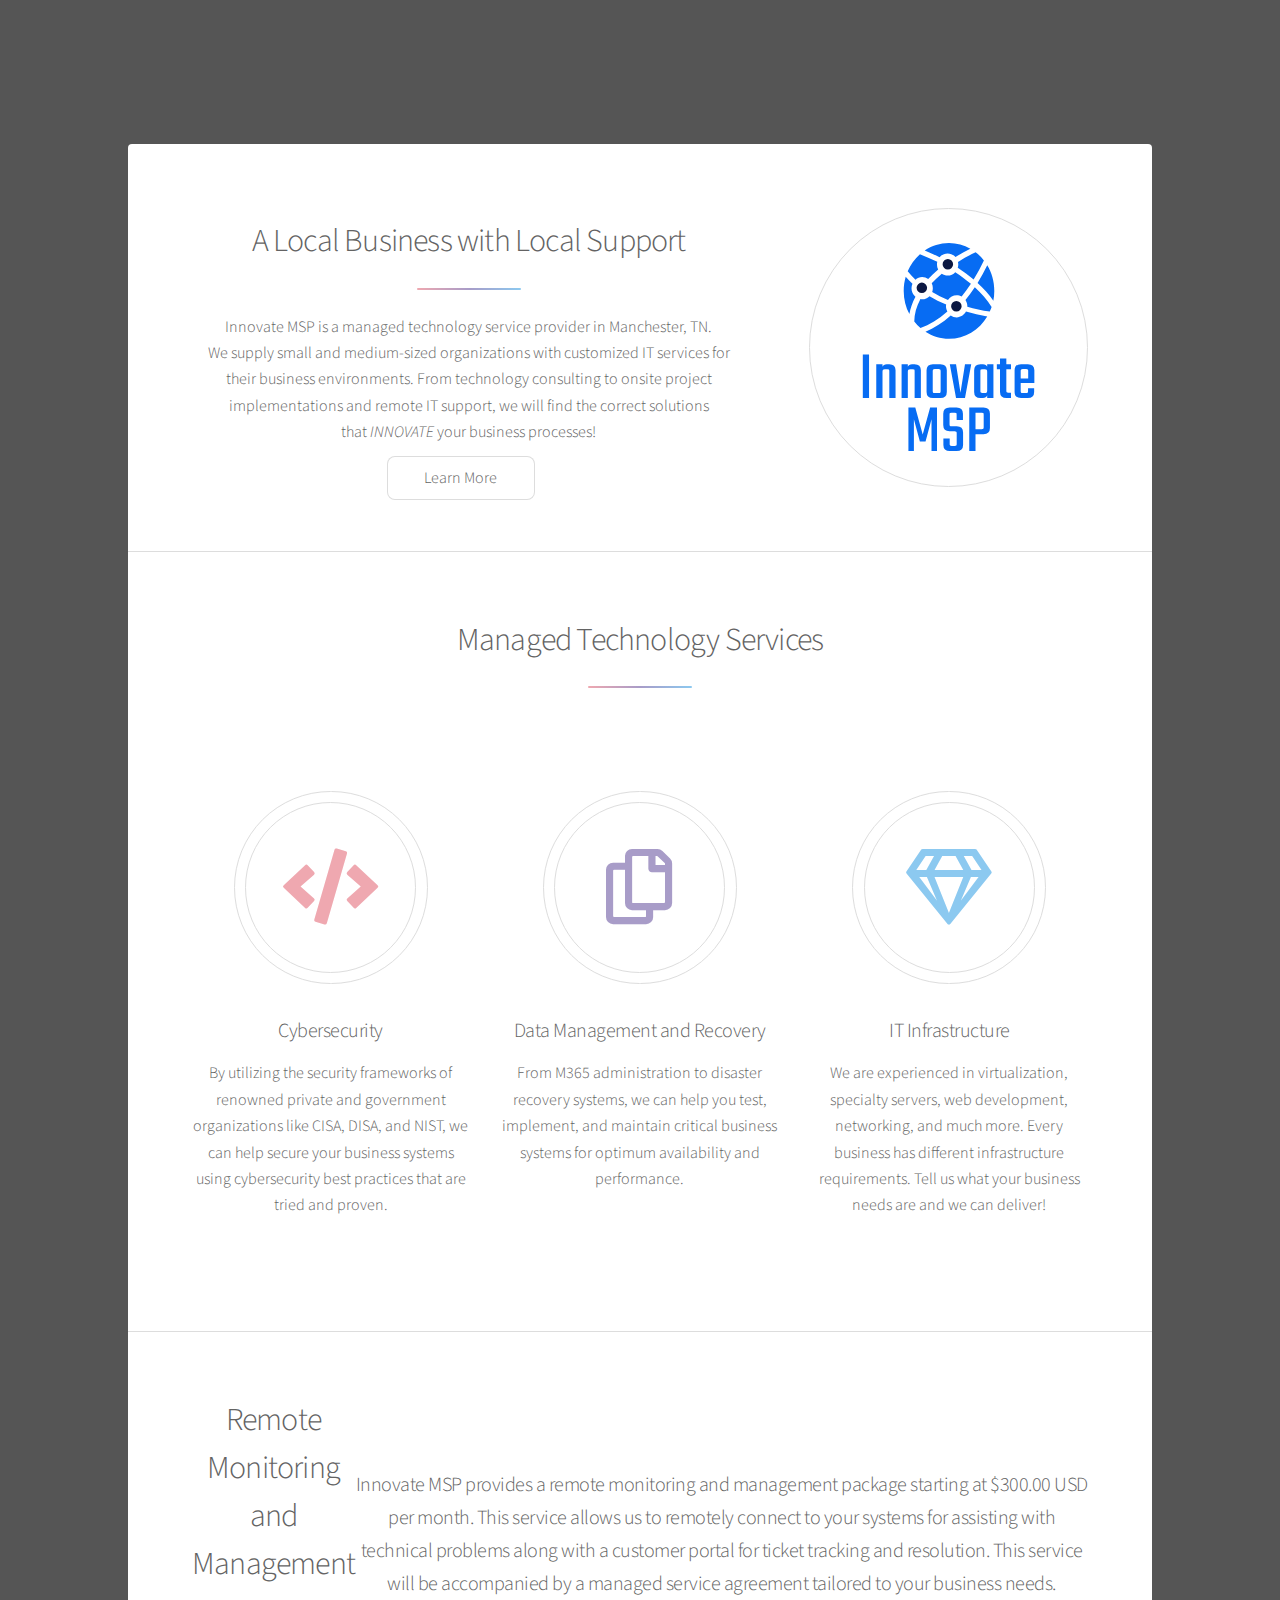
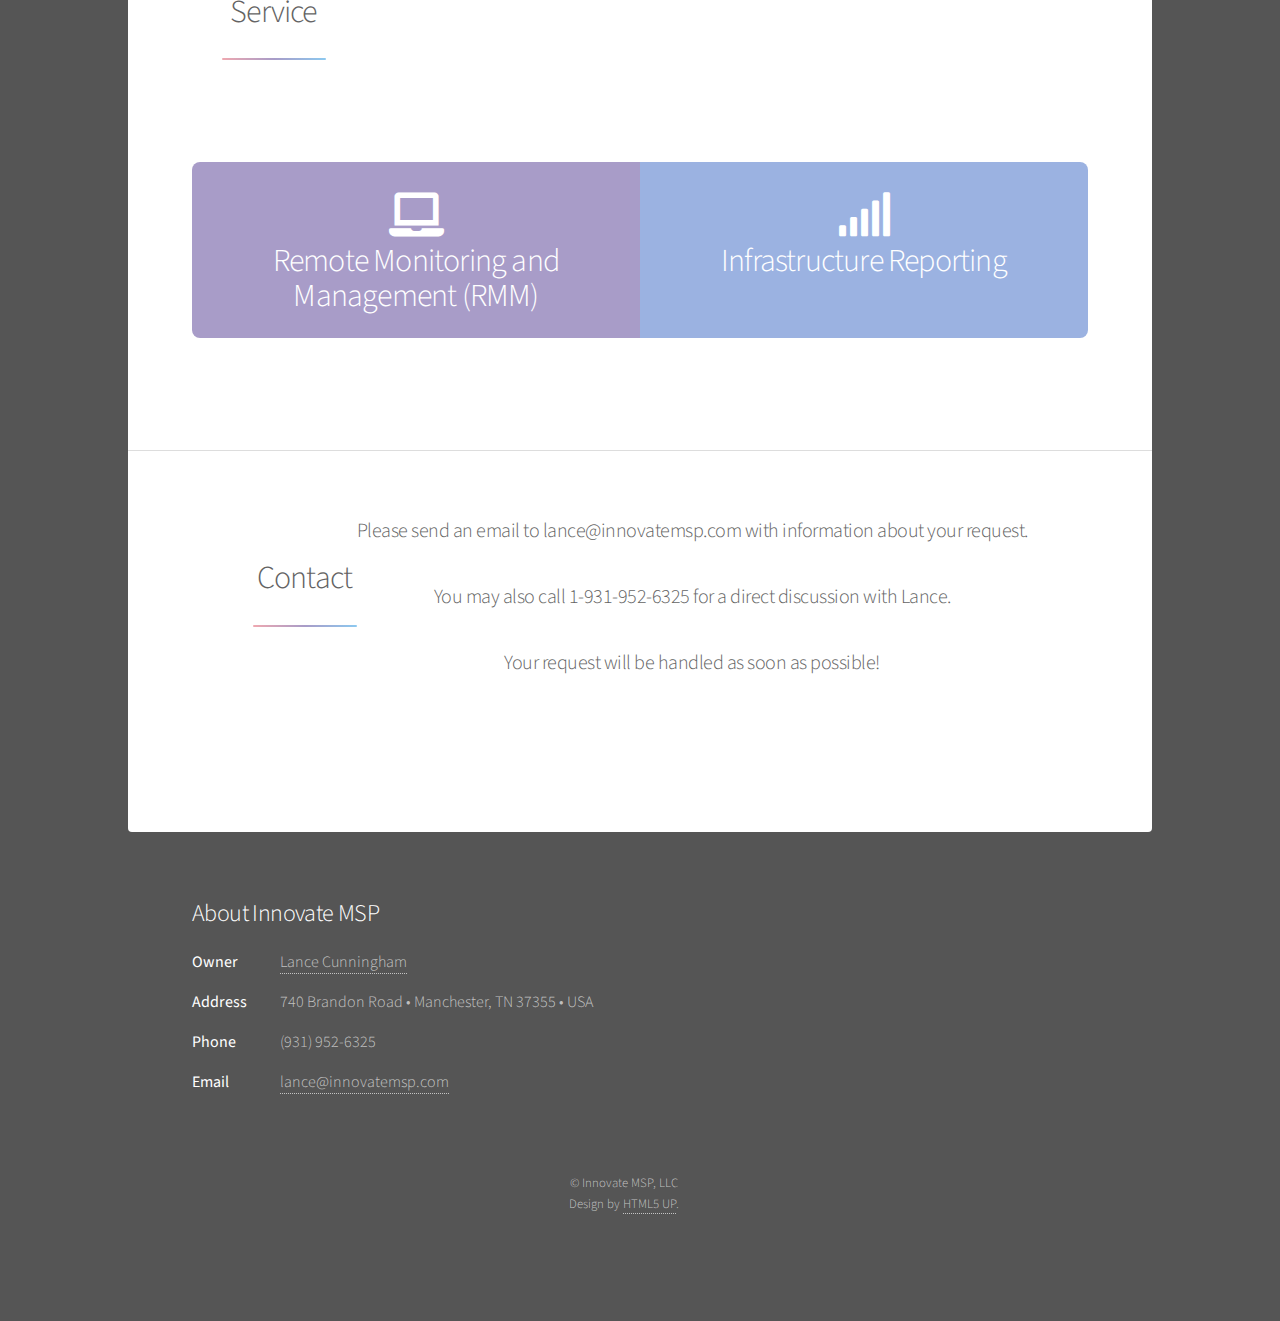
==== commit e5b39df5: "CenteredHeaderElements" ====
--- a/index.html
+++ b/index.html
@@ -51,15 +51,13 @@
 								<div class="spotlight">
 									<div class="content">
 										<header class="major">
-											<h2>A Local Business with Local Support</h2>
+											<h2 id="title">A Local Business with Local Support</h2>
 										</header>
-										<center><p>Innovate MSP is a managed technology service provider based in Manchester, TN. 
-									
-								
+										<center><p>Innovate MSP is a managed technology service provider in Manchester, TN. 
 											</br>We supply small and medium-sized organizations with customized IT services for </br>their business environments.
 											From technology consulting to onsite project implementations and remote IT support, we will find the correct solutions </br> that <em>INNOVATE</em> your business processes! </p> </center>
 										<ul class="actions">
-										<!-- 	<li><a href="generic.html" class="button">Learn More</a></li> -->
+										<li class="learMoreButton"><a href="generic.html" id="learn" class="button">Learn More</a></li> 
 										</ul>
 									</div>
 									<span class="image"><img src="images/logo-nobackground.svg" alt="" /></span>
--- a/assets/css/main.css
+++ b/assets/css/main.css
@@ -136,6 +136,32 @@
 			body, input, select, textarea {
 				font-size: 14pt;
 			}
+			.content header.major h2:after {
+				margin-left: auto;
+				margin-right: auto;
+			}  
+
+			.actions {
+				position: relative;
+			}
+
+			#learn {
+				margin: 0;
+				position: absolute;
+				top: 50%;
+				left: 50%;
+				-ms-transform: translate(-50%, -50%);
+				transform: translate(-50%, -50%);
+			}
+			 .major {
+				display: flex;
+				 justify-content: center; 
+				align-items: center;
+			}
+
+			#title {
+				margin-bottom: -40px;
+			}
 
 		}
 
@@ -145,7 +171,40 @@
 				font-size: 12pt;
 			}
 
-		}
+			.content header.major h2:after {
+				margin-left: auto;
+				margin-right: auto;
+			}  
+
+			.actions {
+				position: relative;
+			}
+
+			#learn {
+				margin: 0;
+				position: absolute;
+				top: 50%;
+				left: 50%;
+				-ms-transform: translate(-50%, -50%);
+				transform: translate(-50%, -50%);
+			}
+			 .major {
+				display: flex;
+				 justify-content: center; 
+				align-items: center;
+			}
+
+			#title {
+				margin-bottom: -40px;
+			}
+			 
+
+		}
+
+		
+
+				
+
 
 		@media screen and (max-width: 360px) {
 
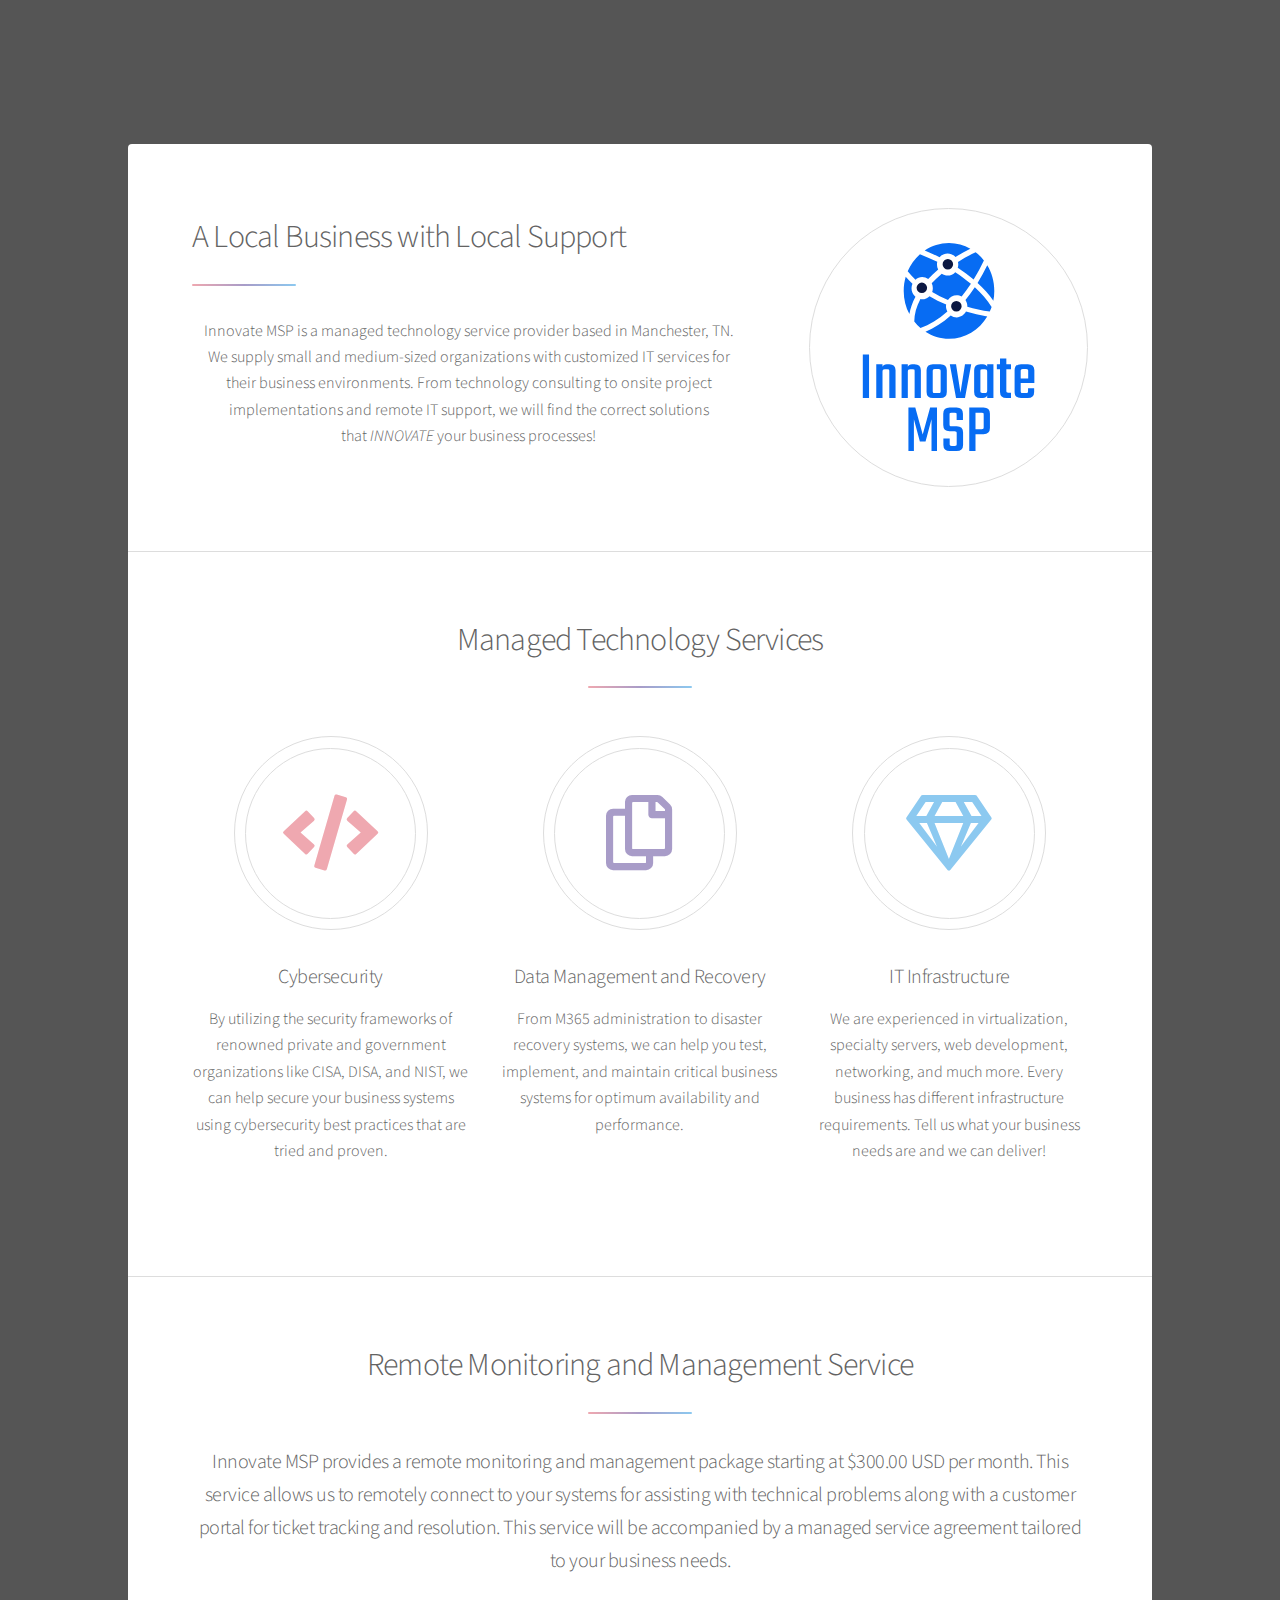
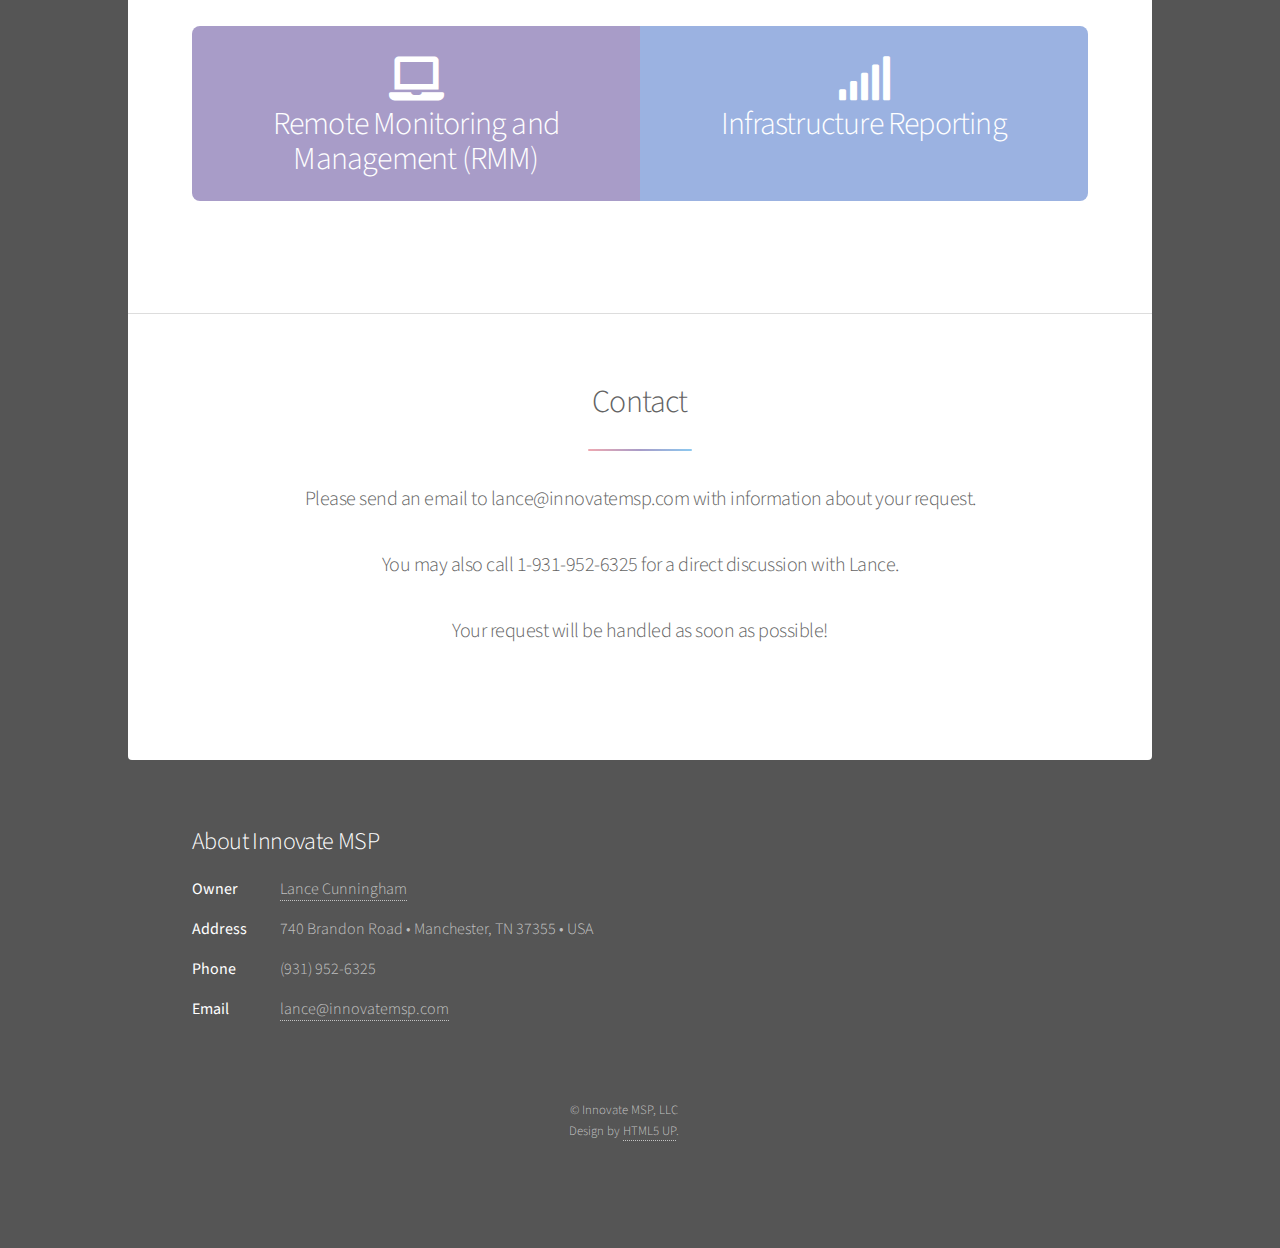
==== commit 8bd31d37: "Revert "CenteredHeaderElements"" ====
--- a/index.html
+++ b/index.html
@@ -51,13 +51,15 @@
 								<div class="spotlight">
 									<div class="content">
 										<header class="major">
-											<h2 id="title">A Local Business with Local Support</h2>
+											<h2>A Local Business with Local Support</h2>
 										</header>
-										<center><p>Innovate MSP is a managed technology service provider in Manchester, TN. 
+										<center><p>Innovate MSP is a managed technology service provider based in Manchester, TN. 
+									
+								
 											</br>We supply small and medium-sized organizations with customized IT services for </br>their business environments.
 											From technology consulting to onsite project implementations and remote IT support, we will find the correct solutions </br> that <em>INNOVATE</em> your business processes! </p> </center>
 										<ul class="actions">
-										<li class="learMoreButton"><a href="generic.html" id="learn" class="button">Learn More</a></li> 
+										<!-- 	<li><a href="generic.html" class="button">Learn More</a></li> -->
 										</ul>
 									</div>
 									<span class="image"><img src="images/logo-nobackground.svg" alt="" /></span>
--- a/assets/css/main.css
+++ b/assets/css/main.css
@@ -136,32 +136,6 @@
 			body, input, select, textarea {
 				font-size: 14pt;
 			}
-			.content header.major h2:after {
-				margin-left: auto;
-				margin-right: auto;
-			}  
-
-			.actions {
-				position: relative;
-			}
-
-			#learn {
-				margin: 0;
-				position: absolute;
-				top: 50%;
-				left: 50%;
-				-ms-transform: translate(-50%, -50%);
-				transform: translate(-50%, -50%);
-			}
-			 .major {
-				display: flex;
-				 justify-content: center; 
-				align-items: center;
-			}
-
-			#title {
-				margin-bottom: -40px;
-			}
 
 		}
 
@@ -171,40 +145,7 @@
 				font-size: 12pt;
 			}
 
-			.content header.major h2:after {
-				margin-left: auto;
-				margin-right: auto;
-			}  
-
-			.actions {
-				position: relative;
-			}
-
-			#learn {
-				margin: 0;
-				position: absolute;
-				top: 50%;
-				left: 50%;
-				-ms-transform: translate(-50%, -50%);
-				transform: translate(-50%, -50%);
-			}
-			 .major {
-				display: flex;
-				 justify-content: center; 
-				align-items: center;
-			}
-
-			#title {
-				margin-bottom: -40px;
-			}
-			 
-
-		}
-
-		
-
-				
-
+		}
 
 		@media screen and (max-width: 360px) {
 
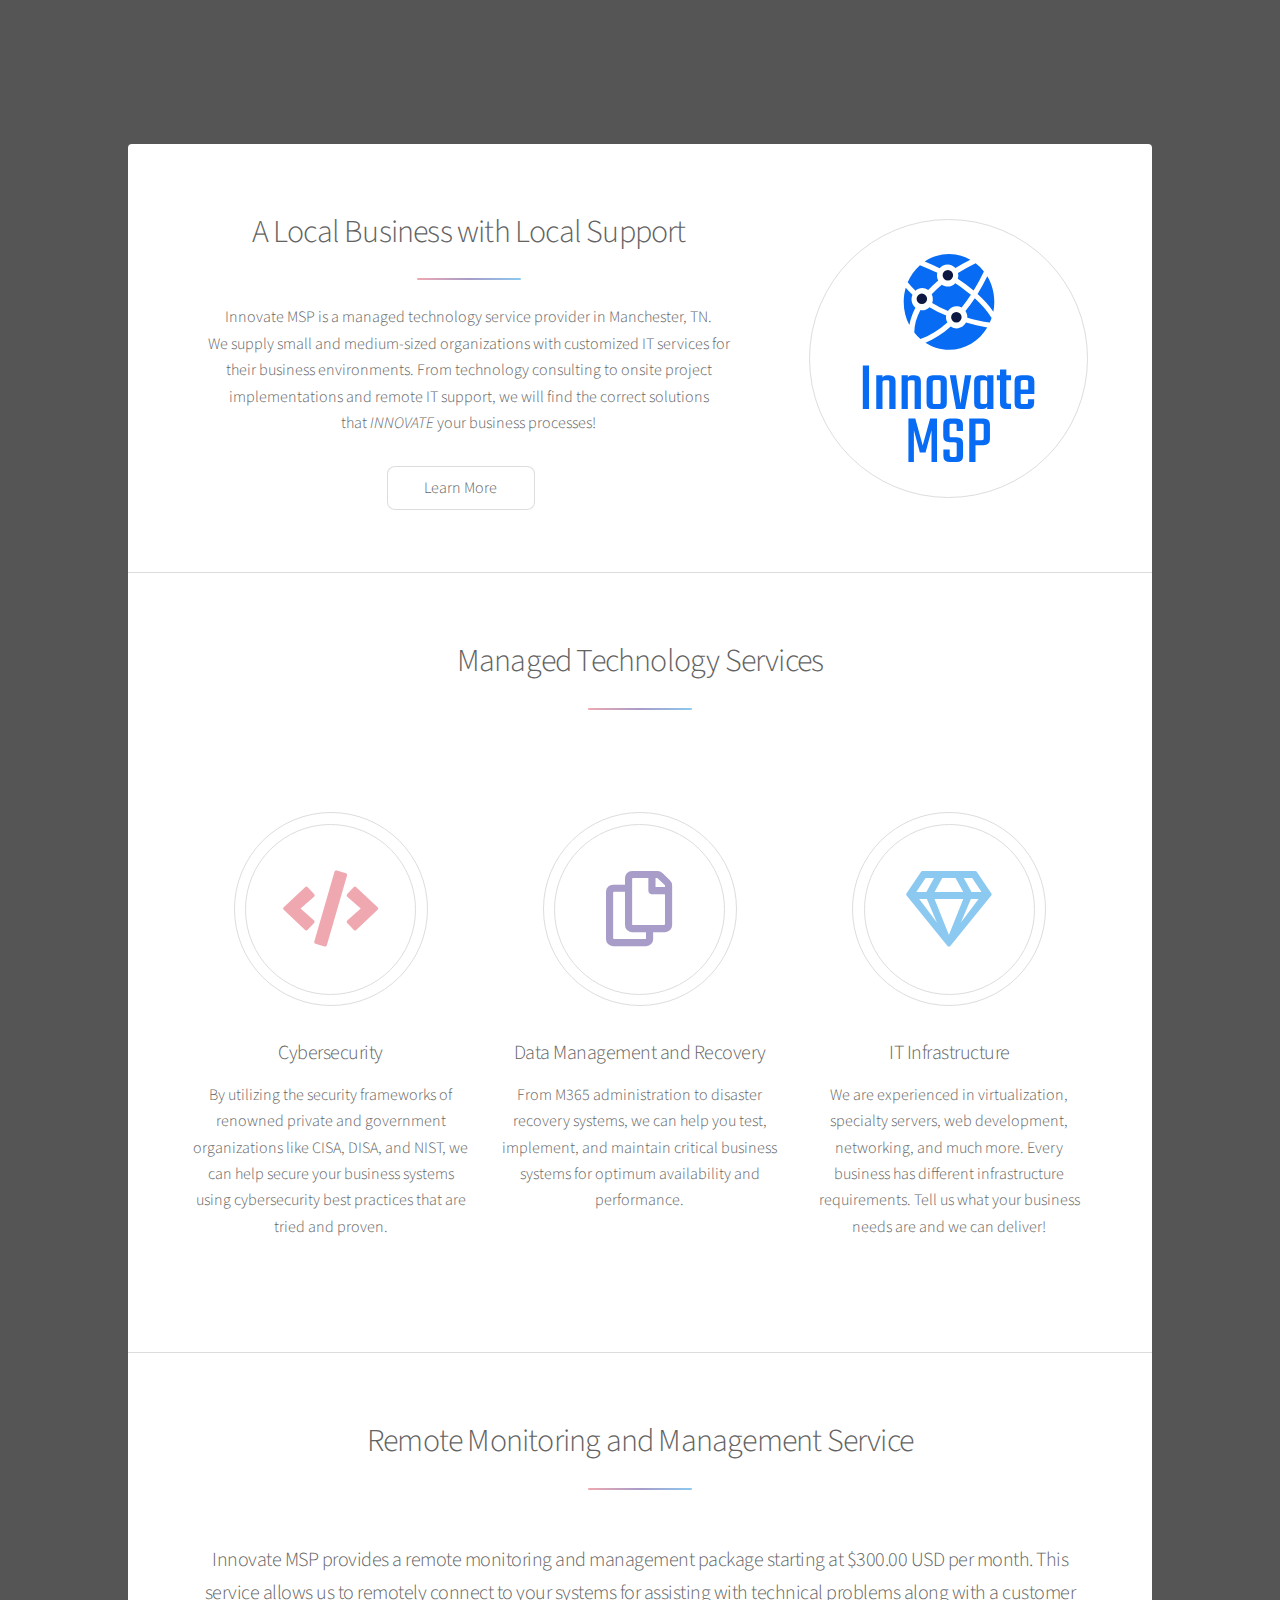
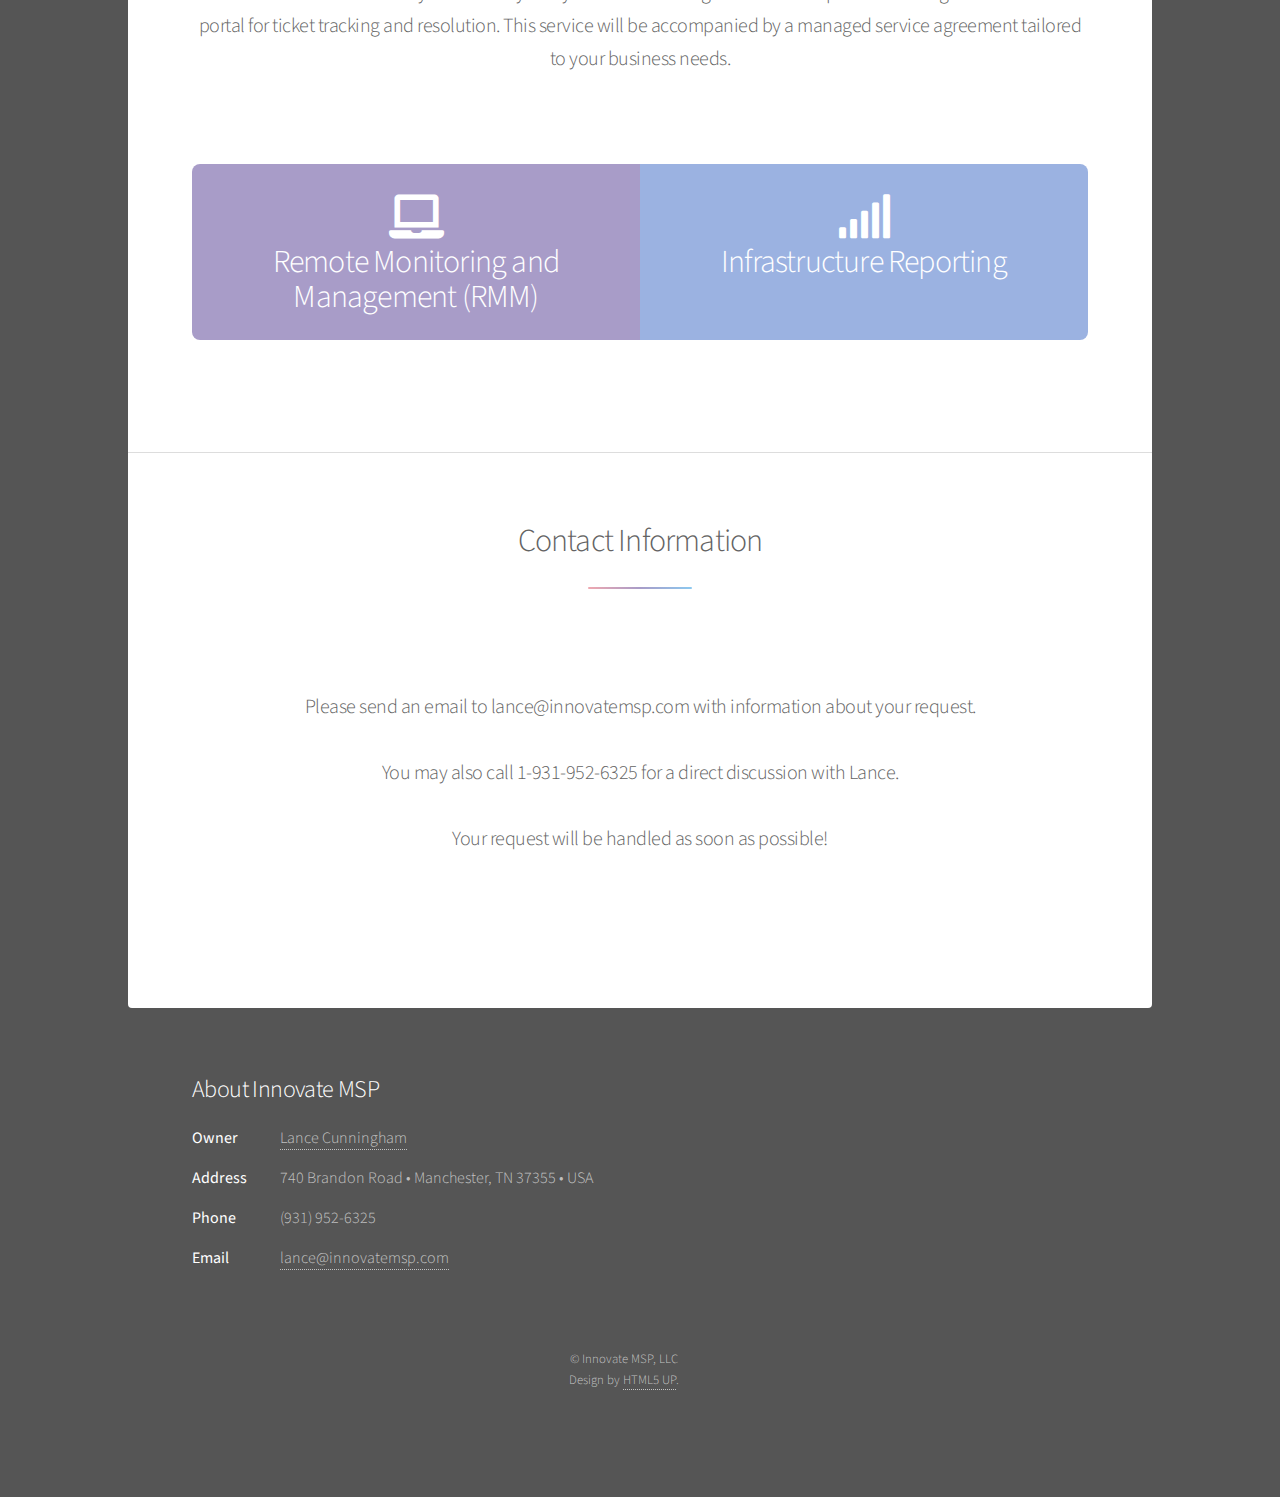
==== commit 88a0be19: "TitleFixes" ====
--- a/index.html
+++ b/index.html
@@ -51,15 +51,13 @@
 								<div class="spotlight">
 									<div class="content">
 										<header class="major">
-											<h2>A Local Business with Local Support</h2>
+											<h2 id="title">A Local Business with Local Support</h2>
 										</header>
-										<center><p>Innovate MSP is a managed technology service provider based in Manchester, TN. 
-									
-								
+										<center><p>Innovate MSP is a managed technology service provider in Manchester, TN. 
 											</br>We supply small and medium-sized organizations with customized IT services for </br>their business environments.
 											From technology consulting to onsite project implementations and remote IT support, we will find the correct solutions </br> that <em>INNOVATE</em> your business processes! </p> </center>
 										<ul class="actions">
-										<!-- 	<li><a href="generic.html" class="button">Learn More</a></li> -->
+										<li class="learnMoreButton"><a href="generic.html" id="learn" class="button">Learn More</a></li> 
 										</ul>
 									</div>
 									<span class="image"><img src="images/logo-nobackground.svg" alt="" /></span>
@@ -98,13 +96,19 @@
 							</section>
 
 		<!---Second Section--->		
+							<!-- <section id="first" class="main special">
+							<header class="major">
+								<h2>Remote Monitoring and Management Service</h2>
+							</header> -->
 							<section id="first" class="main special">
 								<header class="major">
-									<h2>Remote Monitoring and Management Service</h2>
-									<p>Innovate MSP provides a remote monitoring and management package starting at $300.00 USD per month. 
+									<div class="grid-container">
+									<h2 class="item1">Remote Monitoring and Management Service</h2>
+									<p class="item2">Innovate MSP provides a remote monitoring and management package starting at $300.00 USD per month. 
 										This service allows us to remotely connect to your systems for assisting with technical problems along with a
 										customer portal for ticket tracking and resolution. This service will be accompanied by a managed service agreement tailored to your business needs.</p>
-								</header>
+									</div>
+									</header>
 								<ul class="statistics">
 									<li class="style3">
 										<span class="icon solid fa-laptop"></span>
@@ -130,9 +134,13 @@
 							</section> 
 
 						<!-- Get Started -->
+						<section id="first" class="main special">
+							<header class="major">
+								<h2>Contact Information</h2>
+							</header>
 							<section id="cta" class="main special">
 								<header class="major">
-									<h2>Contact</h2>
+									<!-- <h2>Contact</h2> -->
 									<p>Please send an email to lance@innovatemsp.com with information about your request. 
 									</br>	</br>You may also call 1-931-952-6325 for a direct discussion with Lance. 
 								</br>
--- a/assets/css/main.css
+++ b/assets/css/main.css
@@ -131,11 +131,52 @@
 		line-height: 1.65;
 	}
 
-		@media screen and (max-width: 1680px) {
+	.item1 { grid-area: header; }
+	.item2 { grid-area: text; }
+
+
+	.grid-container {
+	display: grid;
+	grid:
+		'header'
+		'text'
+	}
+
+	.learnMoreButton {
+		margin-top: 40px;
+	}
+
+		@media screen and (max-width: 1920px) {
 
 			body, input, select, textarea {
 				font-size: 14pt;
 			}
+			.content header.major h2:after {
+				margin-left: auto;
+				margin-right: auto;
+			}  
+
+			.actions {
+				position: relative;
+			}
+
+			#learn {
+				margin: 0;
+				position: absolute;
+				top: 50%;
+				left: 50%;
+				-ms-transform: translate(-50%, -50%);
+				transform: translate(-50%, -50%);
+			}
+			 .major {
+				display: flex;
+				 justify-content: center; 
+				align-items: center;
+			}
+
+			#title {
+				margin-bottom: -40px;
+			}
 
 		}
 
@@ -145,7 +186,40 @@
 				font-size: 12pt;
 			}
 
-		}
+			.content header.major h2:after {
+				margin-left: auto;
+				margin-right: auto;
+			}  
+
+			.actions {
+				position: relative;
+			}
+
+			#learn {
+				margin: 0;
+				position: absolute;
+				top: 50%;
+				left: 50%;
+				-ms-transform: translate(-50%, -50%);
+				transform: translate(-50%, -50%);
+			}
+			 .major {
+				display: flex;
+				 justify-content: center; 
+				align-items: center;
+			}
+
+			#title {
+				margin-bottom: -40px;
+			}
+			 
+
+		}
+
+		
+
+				
+
 
 		@media screen and (max-width: 360px) {
 
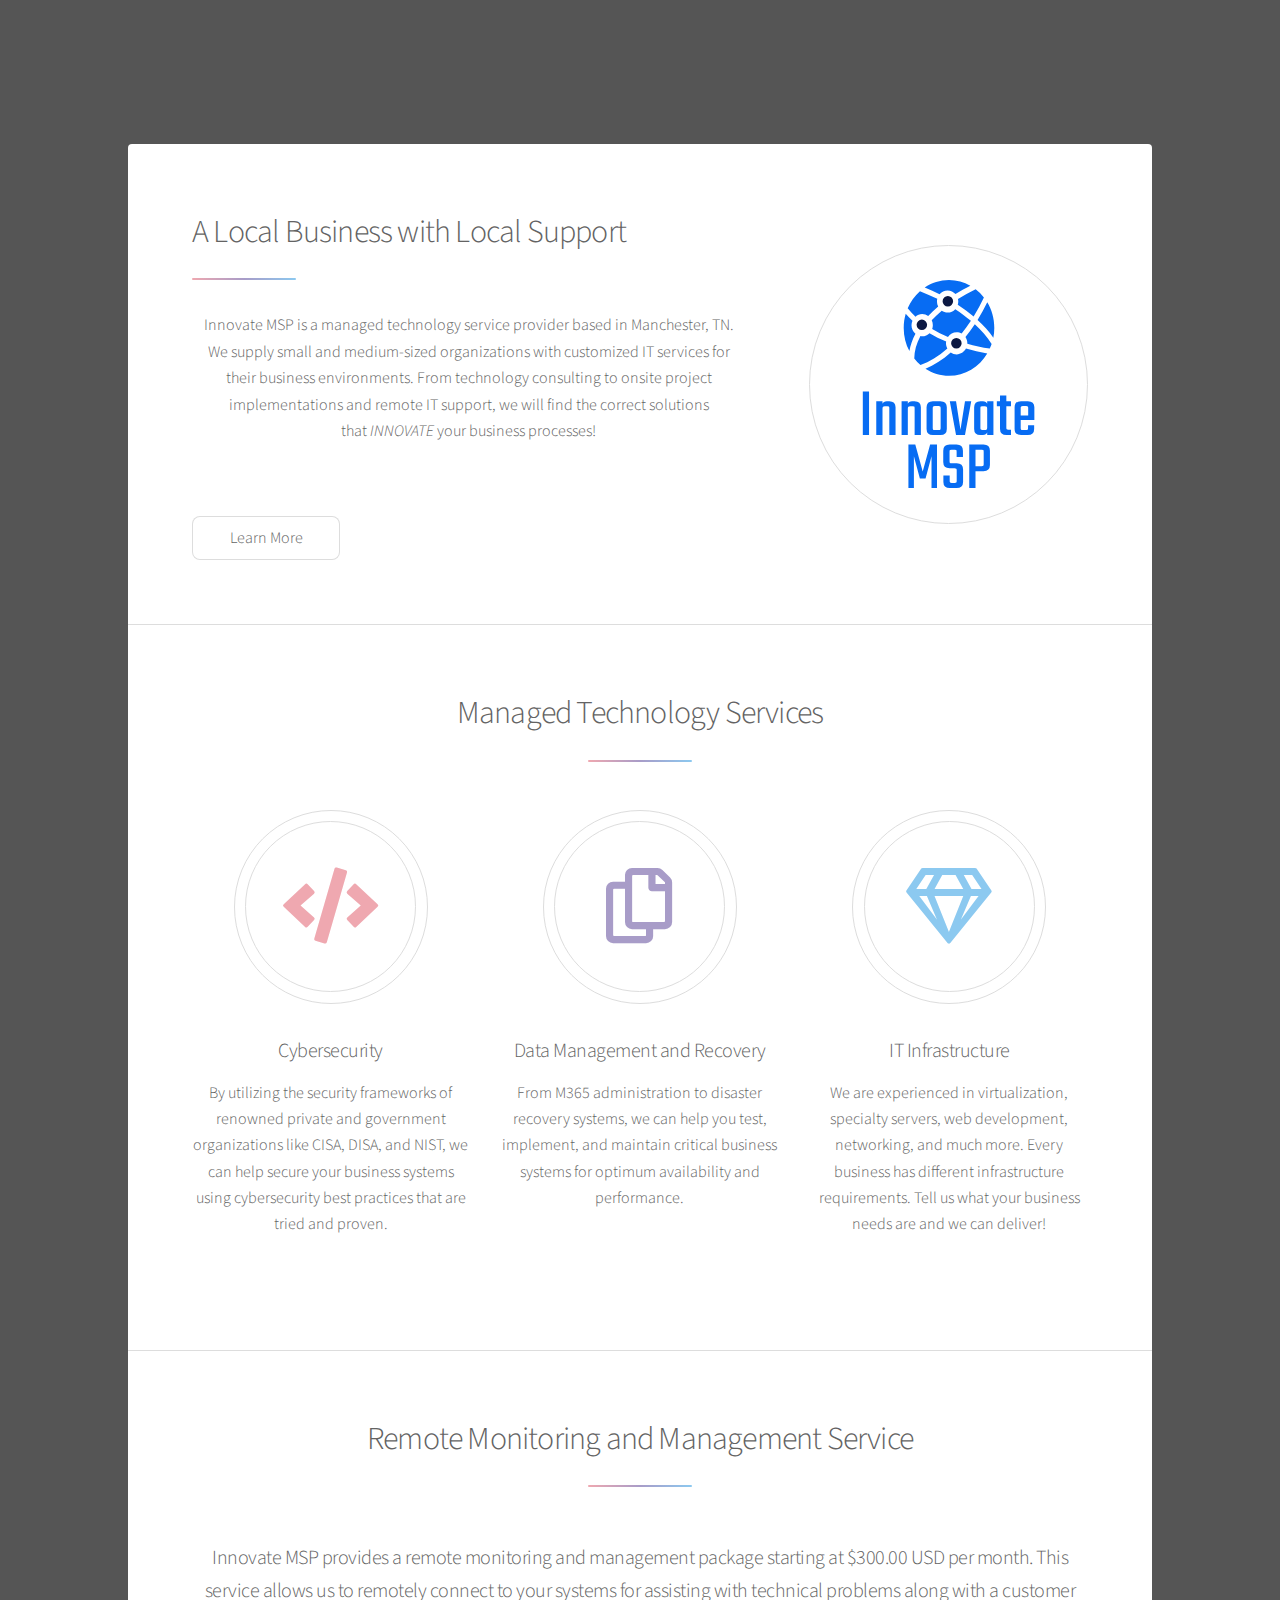
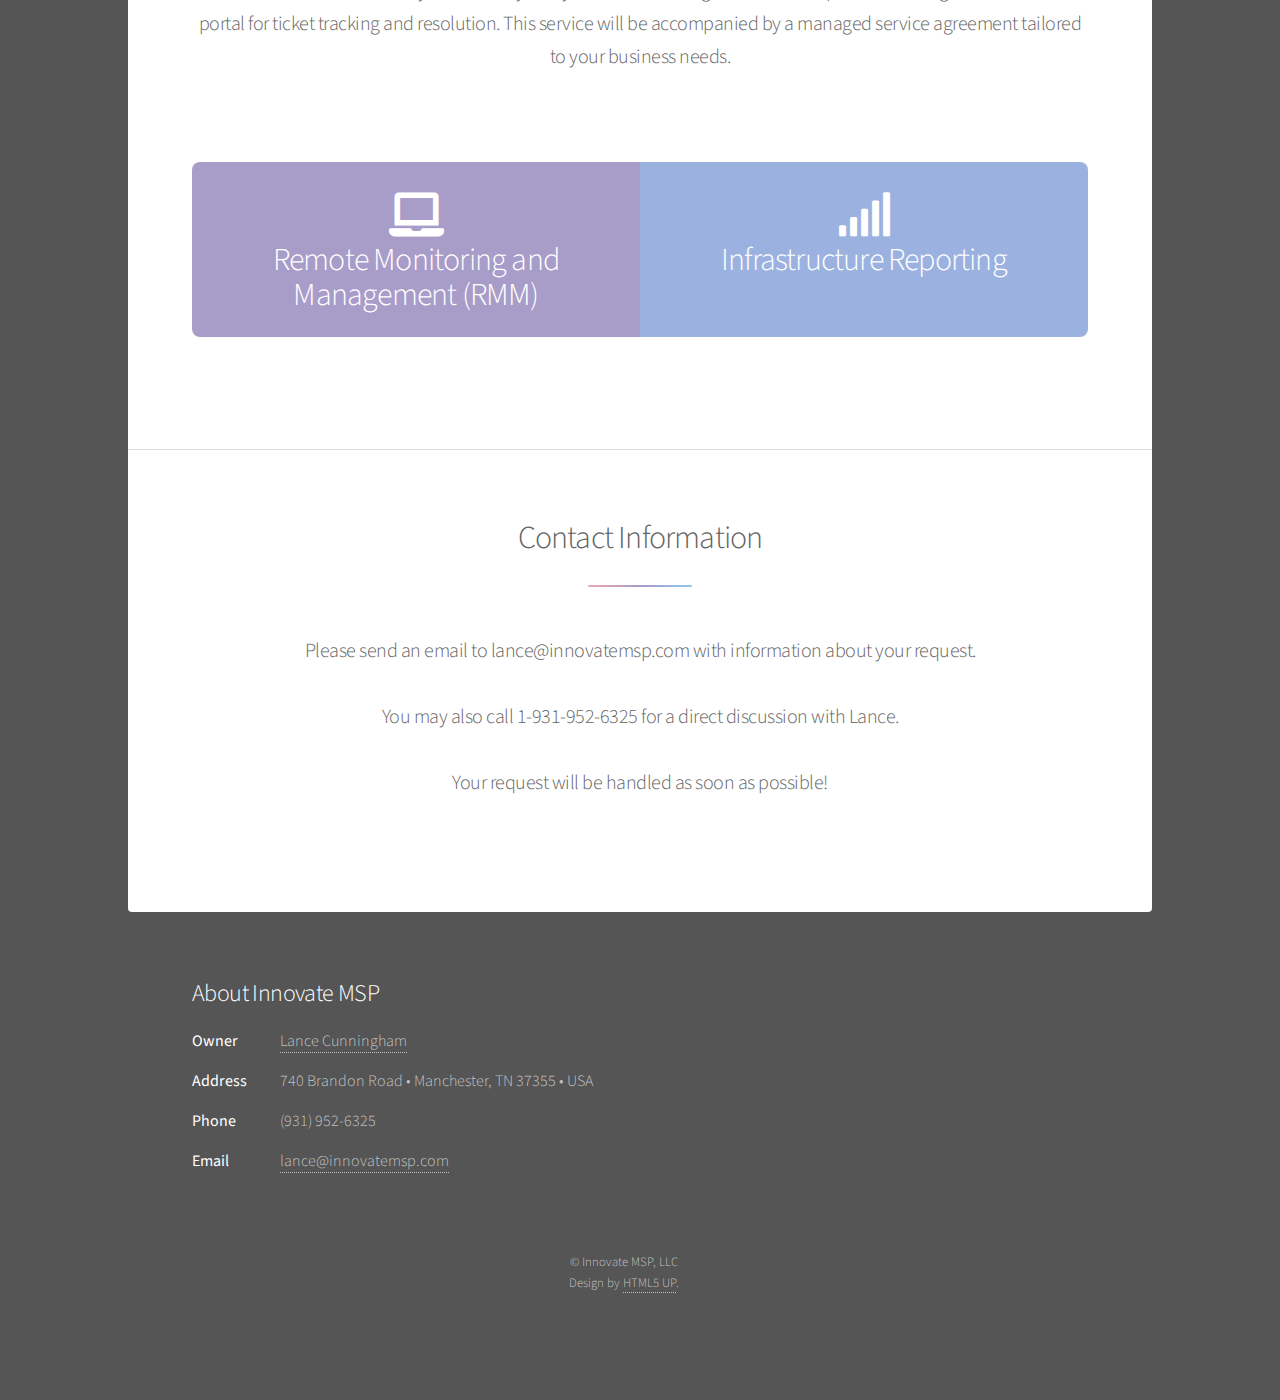
==== commit c2eb8693: "Merge branch 'main' into AddAboutPage" ====
--- a/index.html
+++ b/index.html
@@ -51,13 +51,17 @@
 								<div class="spotlight">
 									<div class="content">
 										<header class="major">
-											<h2 id="title">A Local Business with Local Support</h2>
+											<h2>A Local Business with Local Support</h2>
 										</header>
-										<center><p>Innovate MSP is a managed technology service provider in Manchester, TN. 
+										<center><p>Innovate MSP is a managed technology service provider based in Manchester, TN. 
+									
+								
 											</br>We supply small and medium-sized organizations with customized IT services for </br>their business environments.
 											From technology consulting to onsite project implementations and remote IT support, we will find the correct solutions </br> that <em>INNOVATE</em> your business processes! </p> </center>
 										<ul class="actions">
+
 										<li class="learnMoreButton"><a href="generic.html" id="learn" class="button">Learn More</a></li> 
+
 										</ul>
 									</div>
 									<span class="image"><img src="images/logo-nobackground.svg" alt="" /></span>
--- a/assets/css/main.css
+++ b/assets/css/main.css
@@ -131,6 +131,7 @@
 		line-height: 1.65;
 	}
 
+
 	.item1 { grid-area: header; }
 	.item2 { grid-area: text; }
 
@@ -151,32 +152,6 @@
 			body, input, select, textarea {
 				font-size: 14pt;
 			}
-			.content header.major h2:after {
-				margin-left: auto;
-				margin-right: auto;
-			}  
-
-			.actions {
-				position: relative;
-			}
-
-			#learn {
-				margin: 0;
-				position: absolute;
-				top: 50%;
-				left: 50%;
-				-ms-transform: translate(-50%, -50%);
-				transform: translate(-50%, -50%);
-			}
-			 .major {
-				display: flex;
-				 justify-content: center; 
-				align-items: center;
-			}
-
-			#title {
-				margin-bottom: -40px;
-			}
 
 		}
 
@@ -186,40 +161,7 @@
 				font-size: 12pt;
 			}
 
-			.content header.major h2:after {
-				margin-left: auto;
-				margin-right: auto;
-			}  
-
-			.actions {
-				position: relative;
-			}
-
-			#learn {
-				margin: 0;
-				position: absolute;
-				top: 50%;
-				left: 50%;
-				-ms-transform: translate(-50%, -50%);
-				transform: translate(-50%, -50%);
-			}
-			 .major {
-				display: flex;
-				 justify-content: center; 
-				align-items: center;
-			}
-
-			#title {
-				margin-bottom: -40px;
-			}
-			 
-
-		}
-
-		
-
-				
-
+		}
 
 		@media screen and (max-width: 360px) {
 
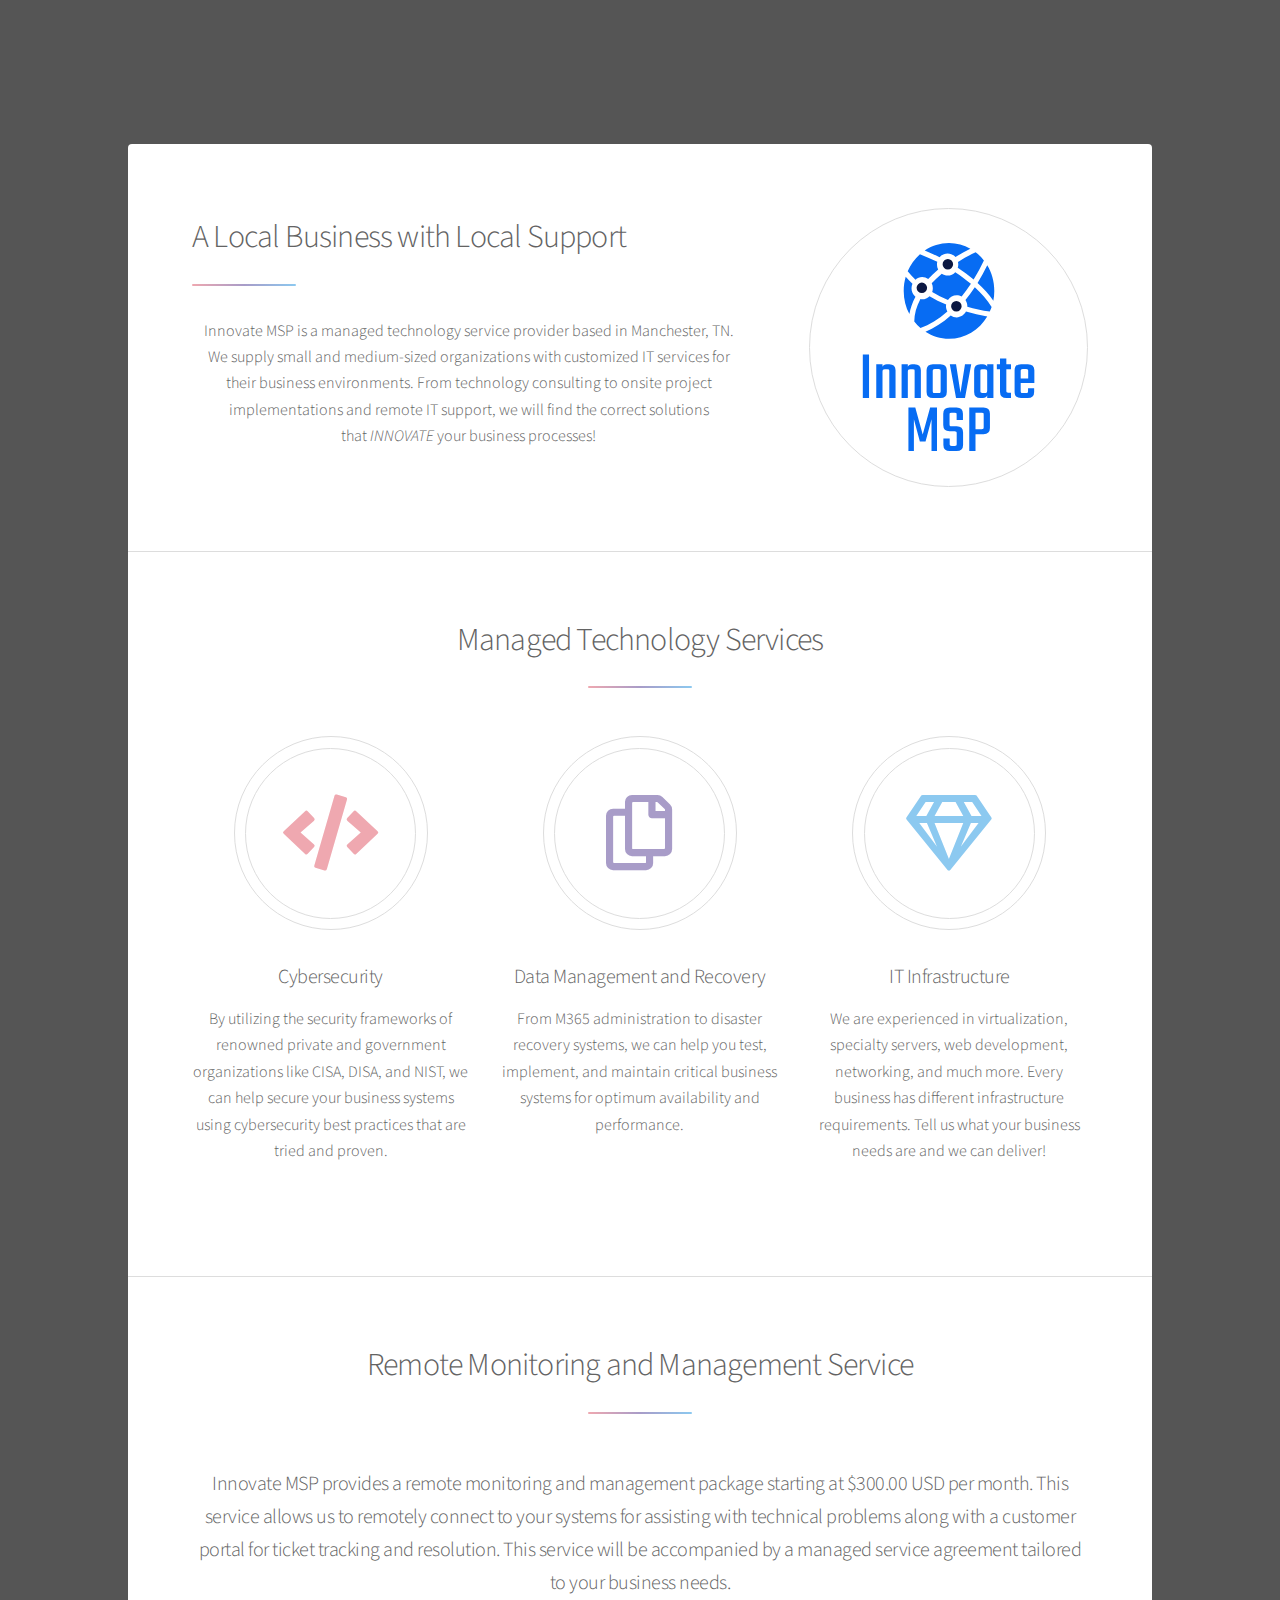
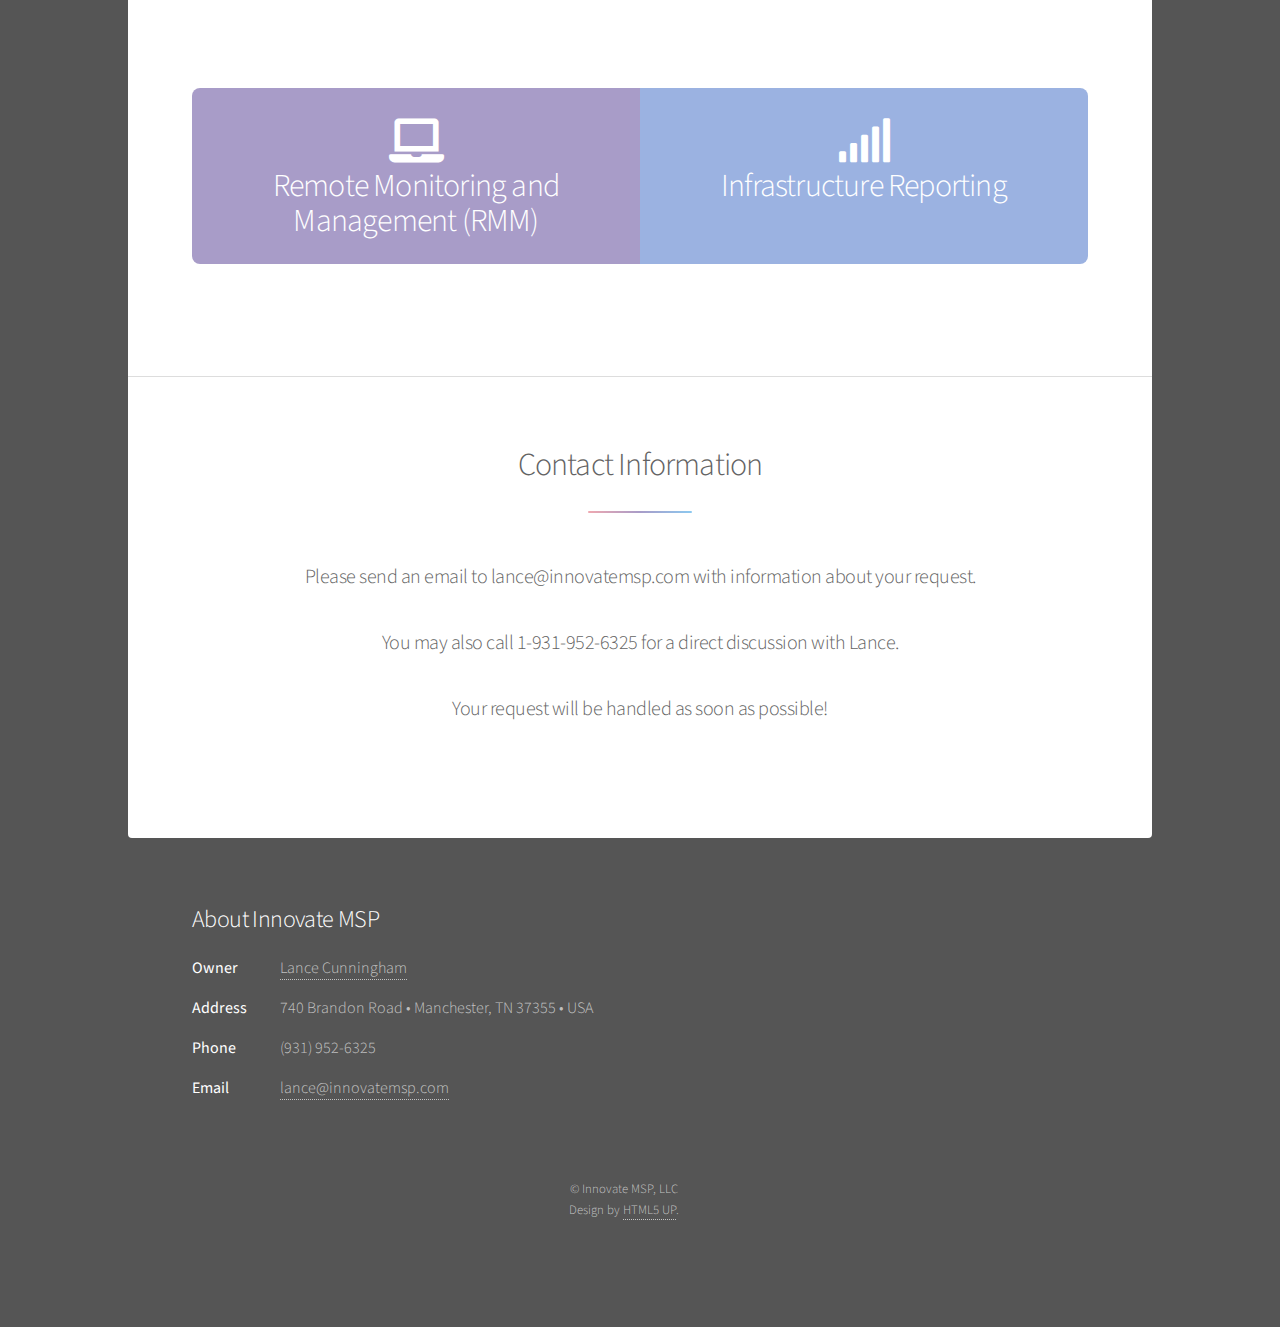
==== commit 5ee1f846: "HideButton" ====
--- a/index.html
+++ b/index.html
@@ -60,8 +60,8 @@
 											From technology consulting to onsite project implementations and remote IT support, we will find the correct solutions </br> that <em>INNOVATE</em> your business processes! </p> </center>
 										<ul class="actions">
 
-										<li class="learnMoreButton"><a href="generic.html" id="learn" class="button">Learn More</a></li> 
-
+										<!-- <li class="learnMoreButton"><a href="generic.html" id="learn" class="button">Learn More</a></li>  -->
+										
 										</ul>
 									</div>
 									<span class="image"><img src="images/logo-nobackground.svg" alt="" /></span>
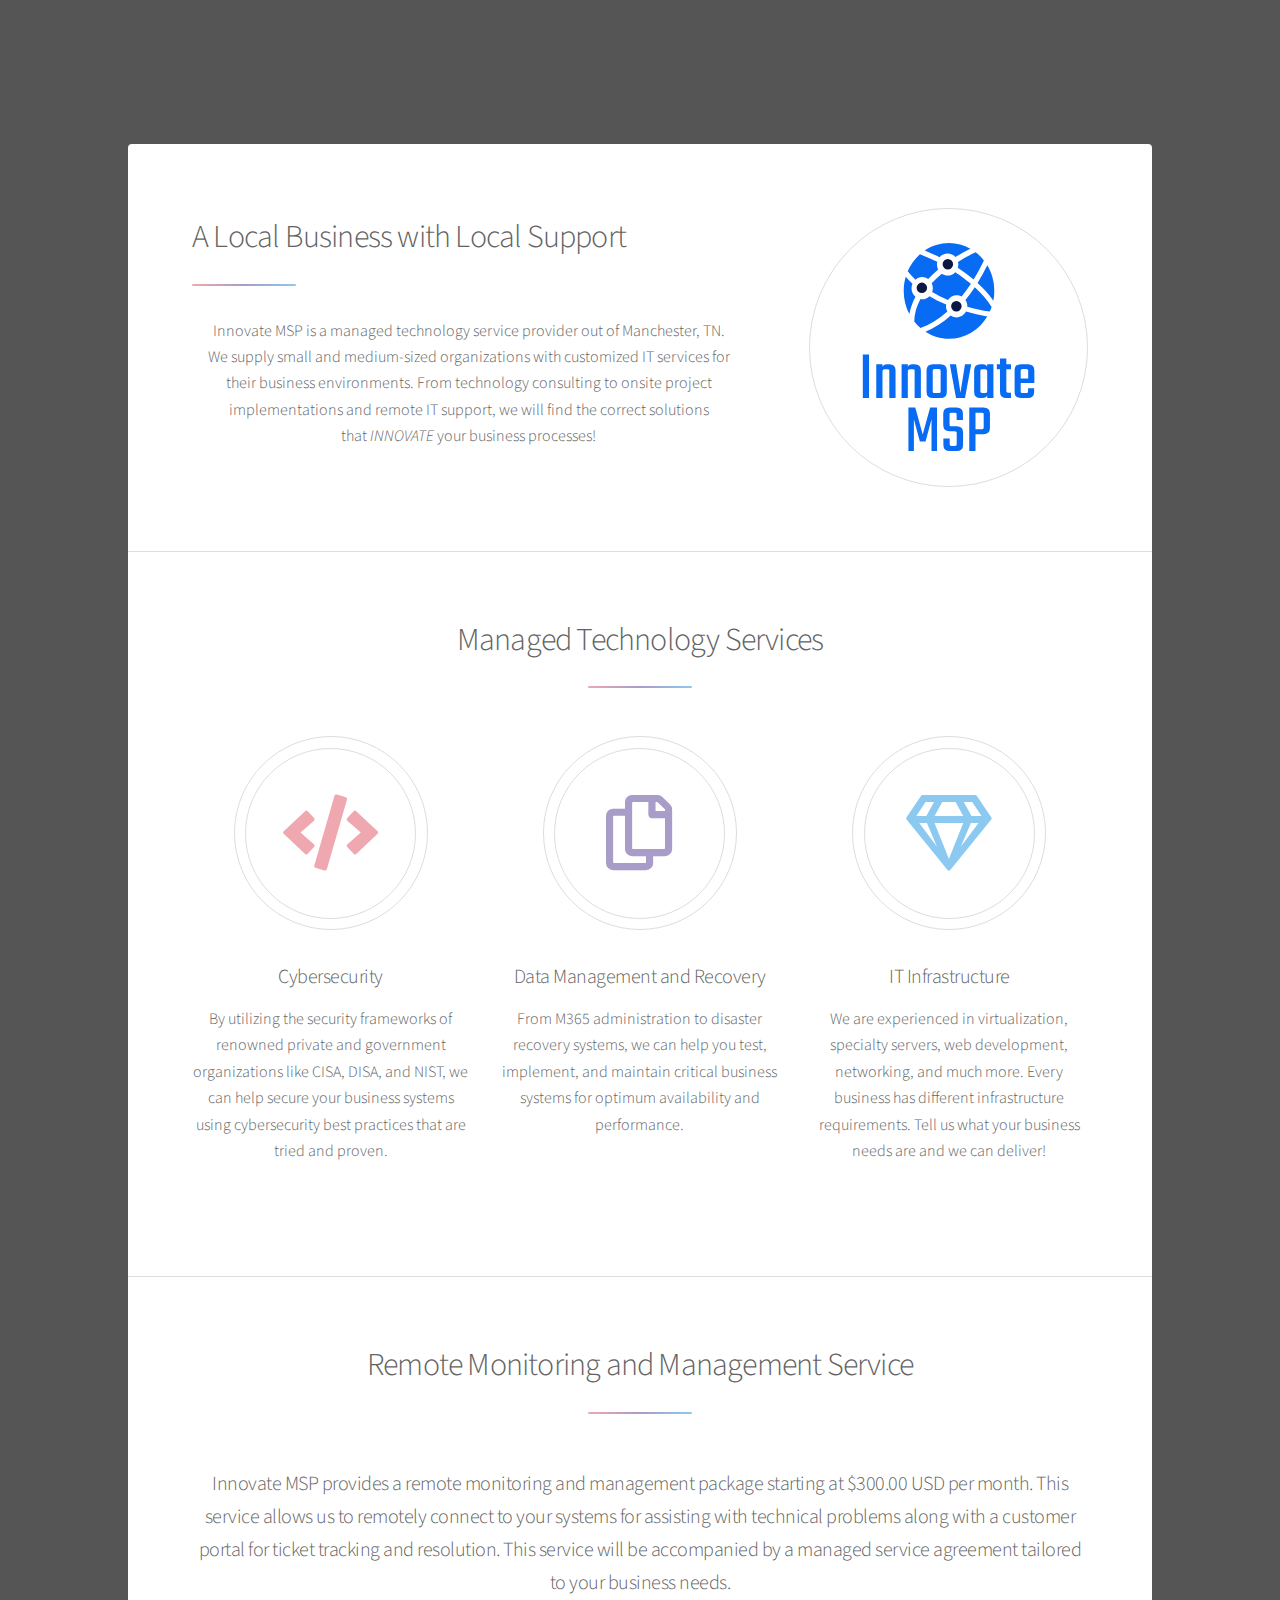
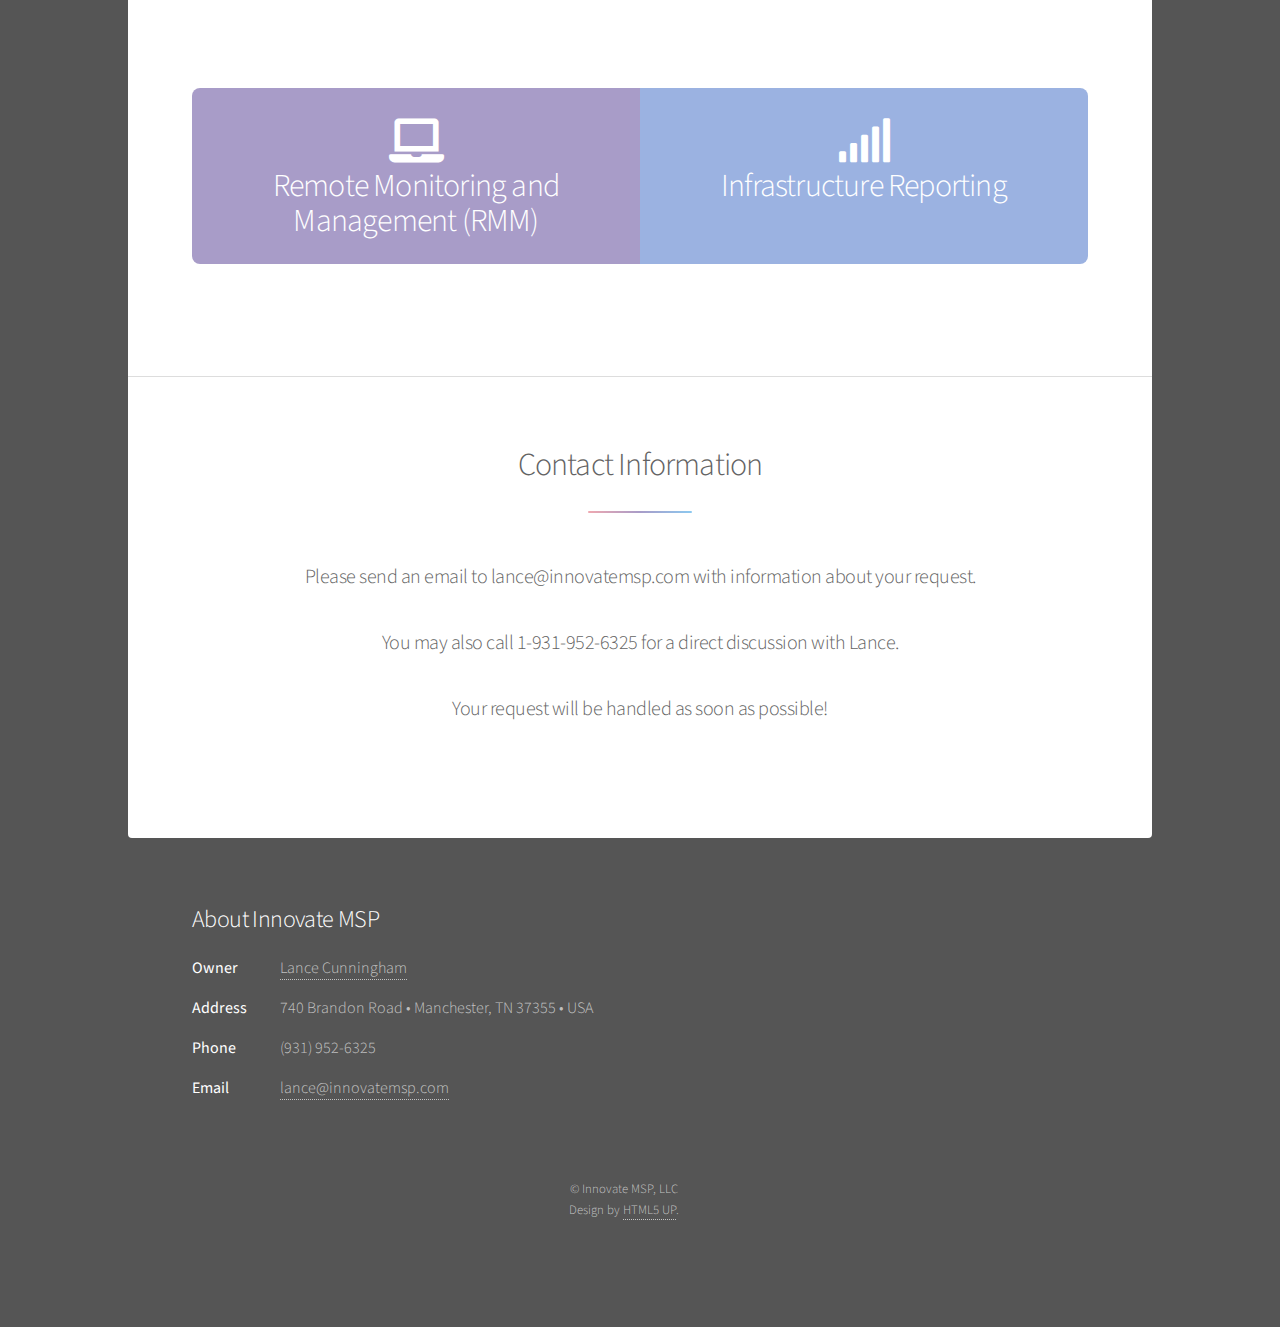
==== commit f594c3c3: "Fix line break" ====
--- a/index.html
+++ b/index.html
@@ -53,7 +53,7 @@
 										<header class="major">
 											<h2>A Local Business with Local Support</h2>
 										</header>
-										<center><p>Innovate MSP is a managed technology service provider based in Manchester, TN. 
+										<center><p>Innovate MSP is a managed technology service provider out of Manchester, TN. 
 									
 								
 											</br>We supply small and medium-sized organizations with customized IT services for </br>their business environments.
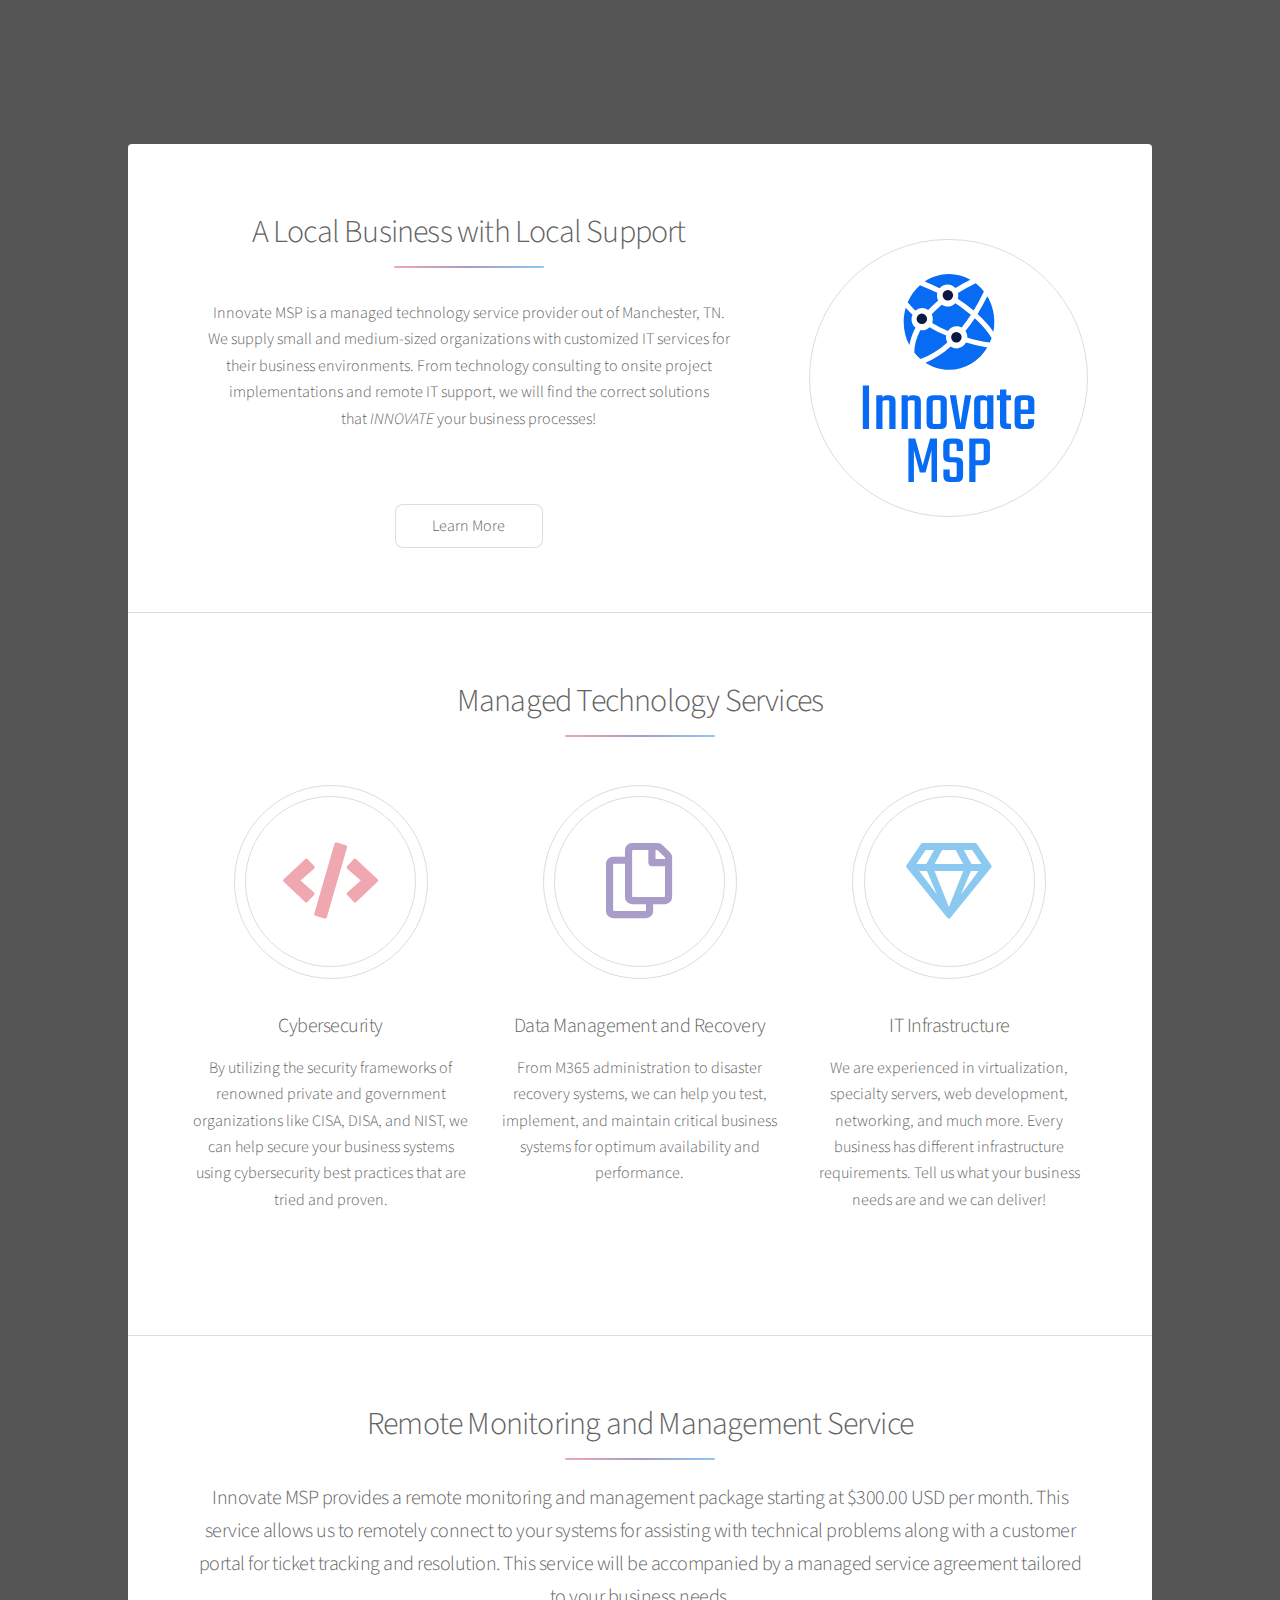
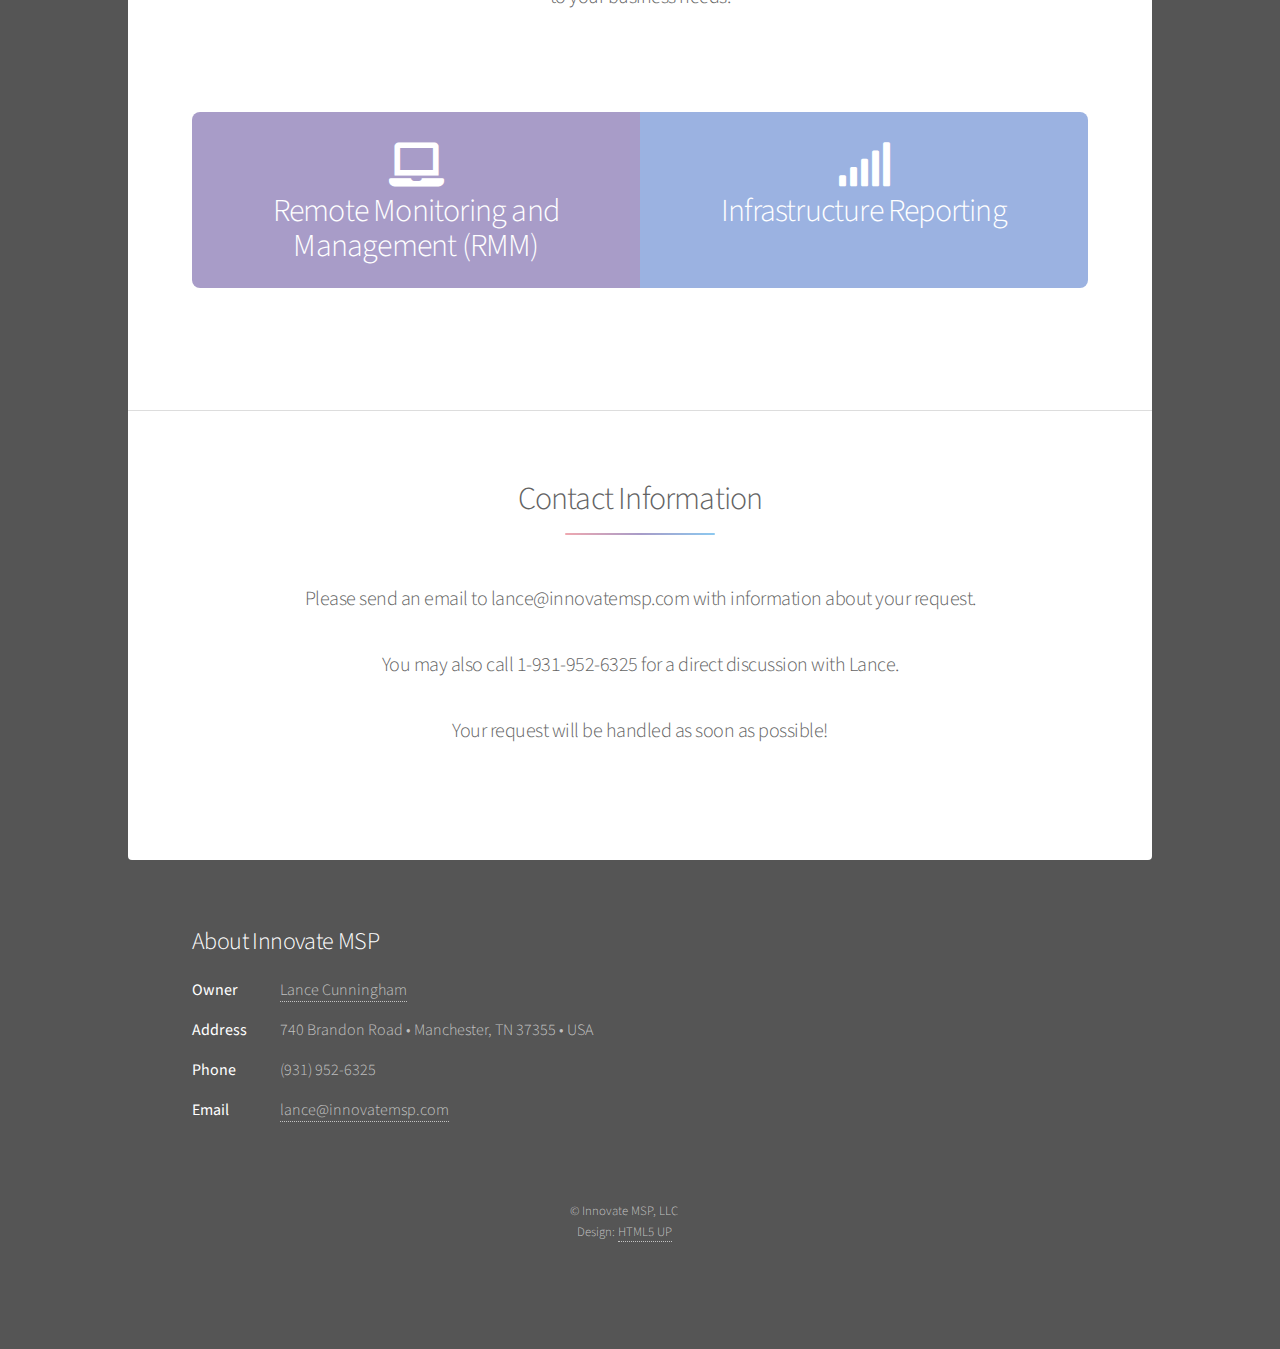
==== commit 11235316: "CompletedAboutPage" ====
--- a/index.html
+++ b/index.html
@@ -60,7 +60,7 @@
 											From technology consulting to onsite project implementations and remote IT support, we will find the correct solutions </br> that <em>INNOVATE</em> your business processes! </p> </center>
 										<ul class="actions">
 
-										<!-- <li class="learnMoreButton"><a href="generic.html" id="learn" class="button">Learn More</a></li>  -->
+										<li class="learnMoreButton"><a href="about.html" id="learn" class="button">Learn More</a></li>
 										
 										</ul>
 									</div>
@@ -68,7 +68,7 @@
 								</div>
 							</section>
 
-						<!-- First Section -->
+						<!-- First Section -->      
 							<section id="first" class="main special">
 								<header class="major">
 									<h2>Managed Technology Services</h2>
@@ -152,8 +152,6 @@
 								</header>
 								<footer class="major">
 									<ul class="actions special">
-										<!-- <li><a href="generic.html" class="button primary">Get Started</a></li> -->
-										<!-- <li><a href="generic.html" class="button">Learn More</a></li> -->
 									</ul>
 								</footer>
 							</section>
@@ -162,13 +160,6 @@
 
 				<!-- Footer -->
 					<footer id="footer">
-						<!-- <section>
-							<h2>Aliquam sed mauris</h2>
-							<p>Sed lorem ipsum dolor sit amet et nullam consequat feugiat consequat magna adipiscing tempus etiam dolore veroeros. eget dapibus mauris. Cras aliquet, nisl ut viverra sollicitudin, ligula erat egestas velit, vitae tincidunt odio.</p>
-							<ul class="actions">
-								<li><a href="generic.html" class="button">Learn More</a></li>
-							</ul>
-						</section> -->
 						<section>
 							<h2>About Innovate MSP</h2>
 							<dl class="alt">
@@ -189,7 +180,7 @@
 							</ul>
 						</section>
 						<p class="copyright">&copy; Innovate MSP, LLC 
-							<br/> Design by <a href="https://html5up.net">HTML5 UP</a>.</p>
+							<br/> Design: <a href="https://html5up.net">HTML5 UP</a></p>
 					</footer>
 
 			</div>
--- a/assets/css/main.css
+++ b/assets/css/main.css
@@ -72,7 +72,58 @@
 	appearance: none;
 }
 
+/* 
+TARGET COLORED LINES BELOW SECTION TITLES with  #main header.major h2:after
+
+The difference in the sections is the logo being stuffed to the right side. 
+On smaller screens where it is stacked, its not a problem. */
+
+ #main header.major h2:after {
+	background-color: #dddddd; 
+	background-image: -moz-linear-gradient(90deg, #efa8b0, #a89cc8, #8cc9f0);
+	background-image: -webkit-linear-gradient(90deg, #efa8b0, #a89cc8, #8cc9f0);
+	background-image: -ms-linear-gradient(90deg, #efa8b0, #a89cc8, #8cc9f0);
+	background-image: linear-gradient(90deg, #efa8b0, #a89cc8, #8cc9f0);
+	margin: auto;
+	width: 150px;
+	margin-top: 10px;
+} 
+
+.learnMoreButton{
+
+	margin: auto;
+	/* width: 50px; */
+	margin-top: 10px;
+} 
+
+.list{
+	margin: 20px;
+	font-size: 13pt;
+}
+
+.about{
+	font-size: 12.5pt;
+	/* margin-left: 20px;
+	padding: 0 20px 0 20px; */
+}
+
+.aboutbottom{
+		font-size: 12.5pt;
+	margin-left: 20px;
+	padding: 0 20px 0 20px;
+}
+
+li{
+	margin: 10px 0;
+  }
+
 /* Basic */
+
+div.content{
+	
+	text-align: center;
+
+}
 
 	@-ms-viewport {
 		width: device-width;
@@ -100,10 +151,6 @@
 
 	body {
 		background-color: #555555;
-		/* background-image: url("images/overlay.png"), -moz-linear-gradient(45deg, #e37682 15%, #5f4d93 85%);
-		background-image: url("images/overlay.png"), -webkit-linear-gradient(45deg, #e37682 15%, #5f4d93 85%);
-		background-image: url("images/overlay.png"), -ms-linear-gradient(45deg, #e37682 15%, #5f4d93 85%);
-		background-image: url("images/overlay.png"), linear-gradient(45deg, #e37682 15%, #5f4d93 85%); */
 	}
 
 		body.is-preload *, body.is-preload *:before, body.is-preload *:after {
@@ -120,7 +167,6 @@
 /* Type */
 
 	body {
-		/* background-color: #ffffff; */
 		color: rgba(255, 255, 255, 0.65);
 	}
 
@@ -3561,23 +3607,6 @@
 			color: #636363;
 		}
 
-		/*
-		The content seems to select the right area. Child element is directly below 
-		*/
-		/* .content{
-			display: flex ;
-			justify-content: center; 
-		
-		} */
-
-		#main header.major h2:after {
-			background-color: #dddddd; 
-			background-image: -moz-linear-gradient(90deg, #efa8b0, #a89cc8, #8cc9f0);
-			background-image: -webkit-linear-gradient(90deg, #efa8b0, #a89cc8, #8cc9f0);
-			background-image: -ms-linear-gradient(90deg, #efa8b0, #a89cc8, #8cc9f0);
-			background-image: linear-gradient(90deg, #efa8b0, #a89cc8, #8cc9f0);
-		}
-
 		#main table tbody tr {
 			border-color: #dddddd;
 		}
